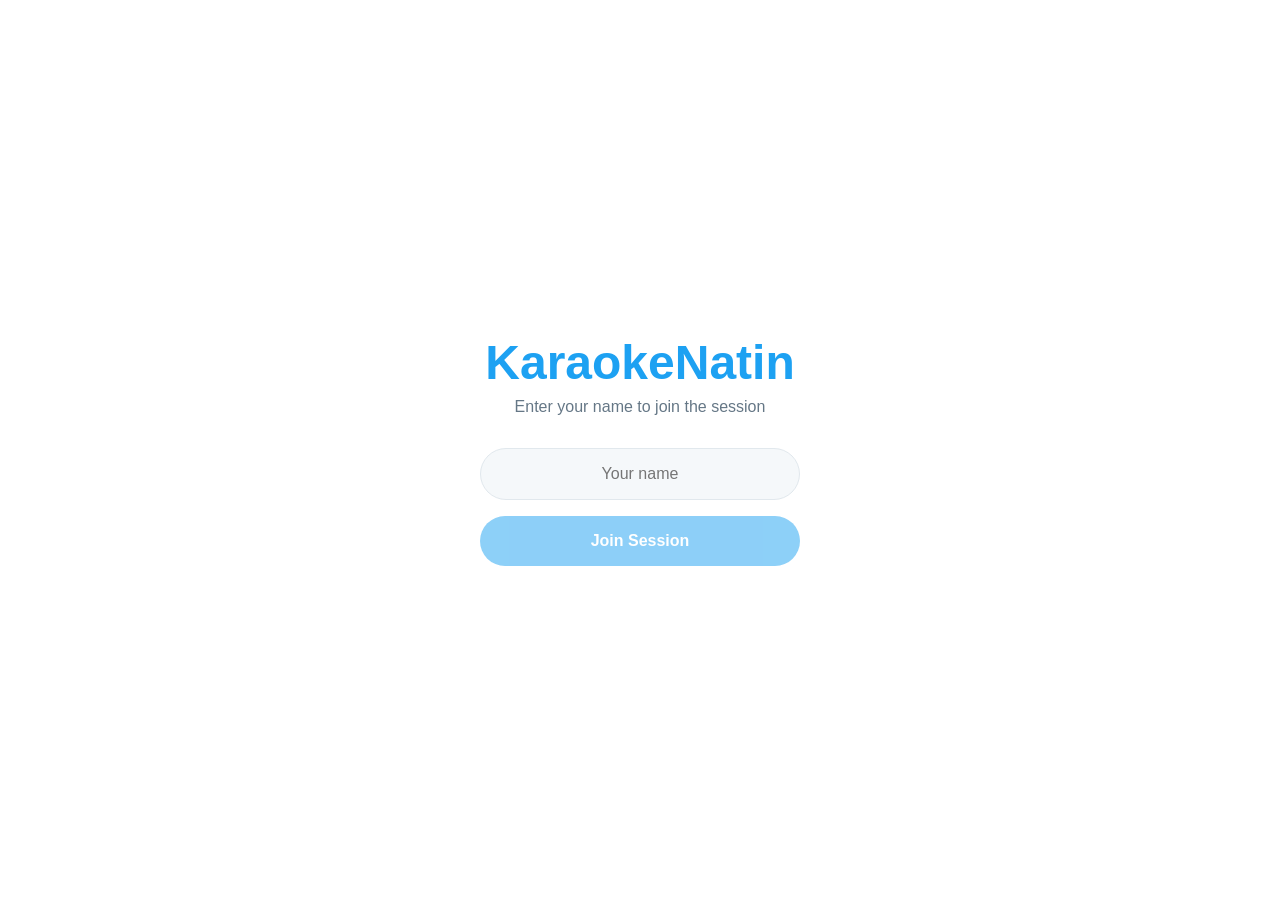
==== apps/host/src-tauri/remote-ui/index.html @ d1f323b2 "Add YouTube playability gate" ====
<!DOCTYPE html>
<html lang="en">

<head>
    <meta charset="UTF-8">
    <meta name="viewport" content="width=device-width, initial-scale=1.0, user-scalable=no">
    <title>KaraokeNatin Remote</title>
    <!-- Fonts: no internet dependency. 'Inter' is used when installed locally;
         otherwise this degrades to the platform's native UI font stack. -->
    <script src="/vendor/lucide-1.27.0.min.js"></script>
    <style>
        * {
            margin: 0;
            padding: 0;
            box-sizing: border-box;
            scrollbar-width: thin;
            scrollbar-color: var(--bg-hover) transparent;
            /* Removed global safe-area padding to prevent double spacing */
            /* padding-top: env(safe-area-inset-top); */
        }

        *::-webkit-scrollbar {
            width: 5px;
            height: 5px;
        }

        *::-webkit-scrollbar-track {
            background: transparent;
        }

        *::-webkit-scrollbar-thumb {
            background: var(--bg-hover);
            border-radius: 3px;
        }

        *::-webkit-scrollbar-thumb:hover {
            background: var(--text-muted);
        }

        *::-webkit-scrollbar-corner {
            background: transparent;
        }

        :root {
            /* Dark Mode (Default) */
            --bg-primary: #15202b;
            --bg-secondary: #192734;
            --bg-tertiary: #22303c;
            --bg-hover: #2c3e50;
            --text-primary: #ffffff;
            --text-secondary: #8899a6;
            --text-muted: #657786;
            --accent: #1da1f2;
            --accent-hover: #1a91da;
            --accent-light: rgba(29, 161, 242, 0.1);
            --success: #17bf63;
            --danger: #e0245e;
            --warning: #ffad1f;
            --border: #38444d;
            --shadow: rgba(0, 0, 0, 0.3);
        }

        :root.light {
            --bg-primary: #ffffff;
            --bg-secondary: #f5f8fa;
            --bg-tertiary: #e8ebed;
            --bg-hover: #e1e8ed;
            --text-primary: #14171a;
            --text-secondary: #657786;
            --text-muted: #8899a6;
            --accent: #1da1f2;
            --accent-hover: #1a91da;
            --accent-light: rgba(29, 161, 242, 0.1);
            --border: #e1e8ed;
            --shadow: rgba(0, 0, 0, 0.1);
        }

        body {
            font-family: 'Inter', -apple-system, BlinkMacSystemFont, 'Segoe UI', Roboto, Helvetica, Arial, sans-serif, 'Apple Color Emoji', 'Segoe UI Emoji';
            background: var(--bg-primary);
            color: var(--text-primary);
            min-height: 100vh;
            transition: background 0.3s, color 0.3s;
        }

        /* Header */
        .header {
            position: sticky;
            top: 0;
            background: var(--bg-primary);
            border-bottom: 1px solid var(--border);
            padding: 12px 16px;
            padding-top: calc(12px + env(safe-area-inset-top));
            /* Apply safe area here */
            display: flex;
            align-items: center;
            justify-content: space-between;
            z-index: 100;
            backdrop-filter: blur(12px);
        }

        .header-left {
            display: flex;
            align-items: center;
            gap: 12px;
        }

        .logo {
            font-size: 20px;
            font-weight: 700;
            color: var(--accent);
        }

        .connection-status {
            display: flex;
            align-items: center;
            gap: 6px;
            font-size: 13px;
            color: var(--text-secondary);
        }

        .status-dot {
            width: 8px;
            height: 8px;
            border-radius: 50%;
            background: var(--success);
        }

        .status-dot.disconnected {
            background: var(--danger);
        }

        .status-dot.connecting {
            background: var(--warning);
            animation: pulse 1s infinite;
        }

        @keyframes pulse {

            0%,
            100% {
                opacity: 1;
            }

            50% {
                opacity: 0.5;
            }
        }

        .header-actions {
            display: flex;
            gap: 8px;
        }

        .icon-btn {
            width: 40px;
            height: 40px;
            border-radius: 50%;
            border: none;
            background: transparent;
            color: var(--text-primary);
            cursor: pointer;
            display: flex;
            align-items: center;
            justify-content: center;
            transition: background 0.2s;
        }

        .icon-btn:hover {
            background: var(--bg-hover);
        }

        /* Main Content */
        .main {
            max-width: 600px;
            margin: 0 auto;
            padding: 0 16px;
        }

        /* Navigation Tabs */
        .nav-tabs {
            display: flex;
            border-bottom: 1px solid var(--border);
            position: sticky;
            top: calc(65px + env(safe-area-inset-top));
            /* Adjust top based on header height + safe area */
            background: var(--bg-primary);
            z-index: 50;
        }

        .nav-tab {
            flex: 1;
            padding: 12px;
            display: flex;
            align-items: center;
            justify-content: center;
            background: none;
            border: none;
            cursor: pointer;
            position: relative;
            transition: color 0.2s;
            color: var(--text-secondary);
        }

        .nav-tab svg {
            width: 24px;
            height: 24px;
            stroke-width: 2px;
        }

        .nav-tab:hover {
            background: var(--bg-hover);
        }

        .nav-tab.active {
            color: var(--text-primary);
        }

        .nav-tab.active::after {
            content: '';
            position: absolute;
            bottom: 0;
            left: 50%;
            transform: translateX(-50%);
            width: 40px;
            height: 4px;
            background: var(--accent);
            border-radius: 2px;
        }

        /* Now Playing Section */
        .now-playing {
            padding: 20px 0;
            border-bottom: 1px solid var(--border);
        }

        .now-playing-content {
            display: flex;
            gap: 16px;
        }

        .now-playing-thumb {
            width: 120px;
            height: 90px;
            border-radius: 12px;
            object-fit: cover;
            background: var(--bg-secondary);
        }

        .now-playing-info {
            flex: 1;
            display: flex;
            flex-direction: column;
            justify-content: center;
        }

        .now-playing-title {
            font-size: 16px;
            font-weight: 600;
            margin-bottom: 4px;
            display: -webkit-box;
            -webkit-line-clamp: 2;
            line-clamp: 2;
            -webkit-box-orient: vertical;
            overflow: hidden;
        }

        .now-playing-channel {
            font-size: 14px;
            color: var(--text-secondary);
            margin-bottom: 8px;
        }

        .now-playing-added-by {
            font-size: 12px;
            color: var(--text-muted);
        }

        /* Controls */
        .controls {
            display: flex;
            align-items: center;
            justify-content: center;
            gap: 20px;
            padding: 24px 0;
            border-bottom: 1px solid var(--border);
        }

        .control-btn {
            width: 48px;
            height: 48px;
            border-radius: 50%;
            border: none;
            background: var(--bg-secondary);
            color: var(--text-primary);
            cursor: pointer;
            display: flex;
            align-items: center;
            justify-content: center;
            transition: all 0.2s;
        }

        .control-btn:hover {
            background: var(--bg-tertiary);
            transform: scale(1.05);
        }

        .control-btn.primary {
            width: 64px;
            height: 64px;
            background: var(--accent);
            color: white;
        }

        .control-btn.primary:hover {
            background: var(--accent-hover);
        }

        /* Volume Slider */
        .volume-control {
            display: flex;
            align-items: center;
            gap: 12px;
            padding: 16px 0;
            border-bottom: 1px solid var(--border);
        }

        .volume-slider {
            flex: 1;
            height: 4px;
            border-radius: 2px;
            appearance: none;
            background: var(--bg-tertiary);
            outline: none;
        }

        .volume-slider::-webkit-slider-thumb {
            appearance: none;
            width: 16px;
            height: 16px;
            border-radius: 50%;
            background: var(--accent);
            cursor: pointer;
        }

        /* Section Headers */
        .section-header {
            display: flex;
            align-items: center;
            justify-content: space-between;
            padding: 16px 0 12px;
        }

        .section-title {
            font-size: 18px;
            font-weight: 700;
        }

        .section-count {
            font-size: 14px;
            color: var(--text-secondary);
        }

        /* Search */
        .search-container {
            padding: 16px 0;
        }

        .search-input-wrapper {
            display: flex;
            gap: 12px;
        }

        .search-input {
            flex: 1;
            padding: 12px 16px;
            border-radius: 9999px;
            border: 1px solid var(--border);
            background: var(--bg-secondary);
            color: var(--text-primary);
            font-size: 15px;
            outline: none;
            transition: border-color 0.2s;
        }

        .search-input:focus {
            border-color: var(--accent);
        }

        .search-input::placeholder {
            color: var(--text-muted);
        }

        .search-btn {
            padding: 12px 24px;
            border-radius: 9999px;
            border: none;
            background: var(--accent);
            color: white;
            font-weight: 600;
            cursor: pointer;
            transition: background 0.2s;
        }

        .search-btn:hover {
            background: var(--accent-hover);
        }

        /* Search Results */
        .search-results {
            padding: 8px 0;
        }

        .search-result {
            display: flex;
            gap: 12px;
            padding: 12px;
            border-radius: 12px;
            transition: background 0.2s;
        }

        .search-result:hover {
            background: var(--bg-secondary);
        }

        .search-result-thumb {
            width: 120px;
            height: 68px;
            border-radius: 8px;
            object-fit: cover;
            background: var(--bg-tertiary);
            flex-shrink: 0;
        }

        .search-result-info {
            flex: 1;
            min-width: 0;
        }

        .search-result-title {
            font-size: 14px;
            font-weight: 500;
            margin-bottom: 4px;
            display: -webkit-box;
            -webkit-line-clamp: 2;
            line-clamp: 2;
            -webkit-box-orient: vertical;
            overflow: hidden;
        }

        .search-result-meta {
            font-size: 12px;
            color: var(--text-secondary);
            display: flex;
            gap: 8px;
            flex-wrap: wrap;
        }

        .search-result-actions {
            display: flex;
            gap: 8px;
            margin-top: 8px;
        }

        .btn-sm {
            padding: 6px 12px;
            border-radius: 9999px;
            border: none;
            font-size: 12px;
            font-weight: 600;
            cursor: pointer;
            display: inline-flex;
            align-items: center;
            gap: 4px;
            transition: all 0.2s;
            line-height: 1;
            white-space: nowrap;
            height: 28px;
            min-width: 70px;
            justify-content: center;
        }

        .btn-sm svg {
            width: 14px;
            height: 14px;
            flex-shrink: 0;
        }

        .btn-primary {
            background: var(--accent);
            color: white;
        }

        .btn-primary:hover {
            background: var(--accent-hover);
        }

        .btn-primary.added {
            background: var(--success);
            pointer-events: none;
        }

        .btn-sm.loading {
            opacity: 0.7;
            pointer-events: none;
        }

        .btn-sm:disabled {
            opacity: 0.5;
            cursor: not-allowed;
        }

        .btn-spinner {
            animation: spin 1s linear infinite;
        }

        @keyframes spin {
            from {
                transform: rotate(0deg);
            }

            to {
                transform: rotate(360deg);
            }
        }

        .btn-secondary {
            background: var(--bg-tertiary);
            color: var(--text-primary);
        }

        .btn-secondary:hover {
            background: var(--bg-hover);
        }

        /* Queue Items */
        .queue-list {
            padding: 8px 0 100px;
        }

        .queue-item {
            display: flex;
            align-items: center;
            gap: 12px;
            padding: 12px;
            border-radius: 12px;
            transition: background 0.2s;
            flex-wrap: wrap;
        }

        .queue-item:hover {
            background: var(--bg-secondary);
        }

        .queue-number {
            width: 24px;
            height: 24px;
            border-radius: 50%;
            background: var(--bg-tertiary);
            display: flex;
            align-items: center;
            justify-content: center;
            font-size: 12px;
            font-weight: 600;
            flex-shrink: 0;
        }

        .queue-thumb {
            width: 64px;
            height: 48px;
            border-radius: 6px;
            object-fit: cover;
            background: var(--bg-tertiary);
            flex-shrink: 0;
        }

        .queue-info {
            flex: 1;
            min-width: 120px;
        }

        .queue-title {
            font-size: 14px;
            font-weight: 500;
            display: -webkit-box;
            -webkit-line-clamp: 2;
            line-clamp: 2;
            -webkit-box-orient: vertical;
            overflow: hidden;
        }

        .queue-meta {
            font-size: 12px;
            color: var(--text-secondary);
        }

        .queue-actions {
            display: flex;
            gap: 2px;
            flex-shrink: 0;
        }

        /* Mini queue items for Playing tab */
        .queue-list-compact {
            background: var(--bg-secondary);
            border-radius: 12px;
            overflow: hidden;
        }

        .queue-item-mini {
            display: flex;
            align-items: center;
            gap: 10px;
            padding: 10px 12px;
            border-bottom: 1px solid var(--border);
        }

        .queue-item-mini:last-child {
            border-bottom: none;
        }

        .queue-thumb-mini {
            width: 48px;
            height: 36px;
            border-radius: 4px;
            object-fit: cover;
            background: var(--bg-tertiary);
            flex-shrink: 0;
        }

        .queue-info-mini {
            flex: 1;
            min-width: 0;
        }

        .queue-info-mini .queue-title {
            font-size: 13px;
            white-space: nowrap;
            overflow: hidden;
            text-overflow: ellipsis;
        }

        .queue-info-mini .queue-meta {
            font-size: 11px;
        }

        /* Mini queue action buttons */
        .queue-actions-mini {
            display: flex;
            gap: 4px;
            flex-shrink: 0;
        }

        .queue-actions-mini.loading {
            opacity: 0.6;
            pointer-events: none;
        }

        .queue-action-btn-mini {
            width: 28px;
            height: 28px;
            border-radius: 6px;
            border: none;
            background: var(--bg-tertiary);
            color: var(--text-secondary);
            cursor: pointer;
            display: flex;
            align-items: center;
            justify-content: center;
            transition: all 0.2s;
            padding: 0;
        }

        .queue-action-btn-mini:hover:not(:disabled) {
            background: var(--bg-hover);
            color: var(--text-primary);
        }

        .queue-action-btn-mini:disabled {
            opacity: 0.3;
            cursor: not-allowed;
        }

        .queue-action-btn-mini.delete:hover:not(:disabled) {
            background: rgba(239, 68, 68, 0.2);
            color: #ef4444;
        }

        .queue-action-btn-mini.loading {
            pointer-events: none;
        }

        .queue-action-btn-mini svg {
            width: 14px;
            height: 14px;
        }

        .queue-item-mini.removing {
            opacity: 0.5;
            pointer-events: none;
        }

        /* Mobile: compact queue actions */
        @media (max-width: 480px) {
            .queue-item {
                gap: 8px;
            }

            .queue-thumb {
                width: 48px;
                height: 36px;
            }

            .queue-actions {
                width: 100%;
                justify-content: flex-end;
                margin-top: 8px;
                padding-left: 36px;
            }
        }

        .queue-action-btn {
            width: 32px;
            height: 32px;
            border-radius: 50%;
            border: none;
            background: transparent;
            color: var(--text-secondary);
            cursor: pointer;
            display: flex;
            align-items: center;
            justify-content: center;
            transition: all 0.2s;
        }

        .queue-action-btn:hover {
            background: var(--bg-tertiary);
            color: var(--text-primary);
        }

        .queue-action-btn:disabled {
            opacity: 0.4;
            cursor: not-allowed;
        }

        .queue-action-btn.loading {
            opacity: 0.7;
        }

        .queue-action-btn.delete:hover {
            color: var(--danger);
        }

        .queue-actions.actions-loading {
            opacity: 0.6;
        }

        .queue-item.removing {
            opacity: 0.5;
            transform: translateX(10px);
            transition: all 0.3s;
        }

        /* Join Screen */
        .join-screen {
            display: flex;
            flex-direction: column;
            align-items: center;
            justify-content: center;
            min-height: 100vh;
            padding: 24px;
            padding-top: calc(24px + env(safe-area-inset-top));
            /* Safe area */
            text-align: center;
        }

        .join-logo {
            font-size: 48px;
            font-weight: 700;
            color: var(--accent);
            margin-bottom: 8px;
        }

        .join-subtitle {
            font-size: 16px;
            color: var(--text-secondary);
            margin-bottom: 32px;
        }

        .join-form {
            width: 100%;
            max-width: 320px;
        }

        .join-input {
            width: 100%;
            padding: 16px 20px;
            border-radius: 9999px;
            border: 1px solid var(--border);
            background: var(--bg-secondary);
            color: var(--text-primary);
            font-size: 16px;
            text-align: center;
            outline: none;
            margin-bottom: 16px;
            transition: border-color 0.2s;
        }

        .join-input:focus {
            border-color: var(--accent);
        }

        .join-btn {
            width: 100%;
            padding: 16px 24px;
            border-radius: 9999px;
            border: none;
            background: var(--accent);
            color: white;
            font-size: 16px;
            font-weight: 700;
            cursor: pointer;
            transition: background 0.2s;
        }

        .join-btn:hover {
            background: var(--accent-hover);
        }

        .join-btn:disabled {
            opacity: 0.5;
            cursor: not-allowed;
        }

        /* Loading */
        .loading {
            display: flex;
            flex-direction: column;
            align-items: center;
            justify-content: center;
            min-height: 100vh;
            padding-top: env(safe-area-inset-top);
            /* Safe area */
            gap: 16px;
        }

        .spinner {
            width: 40px;
            height: 40px;
            border: 3px solid var(--border);
            border-top-color: var(--accent);
            border-radius: 50%;
            animation: spin 1s linear infinite;
        }

        @keyframes spin {
            to {
                transform: rotate(360deg);
            }
        }

        /* Empty State */
        .empty-state {
            text-align: center;
            padding: 48px 24px;
            color: var(--text-secondary);
        }

        .empty-state-icon {
            margin-bottom: 16px;
            opacity: 0.5;
        }

        /* Toast */
        .toast {
            position: fixed;
            bottom: 80px;
            left: 50%;
            transform: translateX(-50%) translateY(100px);
            background: var(--text-primary);
            color: var(--bg-primary);
            padding: 12px 24px;
            border-radius: 9999px;
            font-size: 14px;
            font-weight: 500;
            opacity: 0;
            transition: all 0.3s;
            z-index: 1000;
        }

        .toast.show {
            transform: translateX(-50%) translateY(0);
            opacity: 1;
        }

        /* Modal */
        .modal-overlay {
            position: fixed;
            inset: 0;
            background: rgba(0, 0, 0, 0.6);
            display: flex;
            align-items: center;
            justify-content: center;
            z-index: 1000;
            opacity: 0;
            visibility: hidden;
            transition: all 0.3s;
        }

        .modal-overlay.show {
            opacity: 1;
            visibility: visible;
        }

        .modal {
            background: var(--bg-primary);
            border-radius: 16px;
            padding: 24px;
            max-width: 400px;
            width: 90%;
            text-align: center;
        }

        .modal-title {
            font-size: 18px;
            font-weight: 700;
            margin-bottom: 12px;
        }

        .modal-text {
            font-size: 14px;
            color: var(--text-secondary);
            margin-bottom: 24px;
        }

        .modal-actions {
            display: flex;
            gap: 12px;
            justify-content: center;
        }

        .modal-btn {
            flex: 1;
            padding: 12px 24px;
            border-radius: 9999px;
            border: none;
            font-weight: 600;
            cursor: pointer;
            transition: all 0.2s;
        }

        .modal-btn-cancel {
            background: var(--bg-secondary);
            color: var(--text-primary);
        }

        .modal-btn-confirm {
            background: var(--accent);
            color: white;
        }

        /* Disconnected */
        .disconnected-screen {
            display: flex;
            flex-direction: column;
            align-items: center;
            justify-content: center;
            min-height: 100vh;
            padding: 24px;
            padding-top: calc(24px + env(safe-area-inset-top));
            /* Safe area */
            text-align: center;
        }

        .retry-btn {
            margin-top: 24px;
            padding: 12px 32px;
            border-radius: 9999px;
            border: 1px solid var(--border);
            background: transparent;
            color: var(--text-primary);
            font-weight: 600;
            cursor: pointer;
            transition: all 0.2s;
        }

        .retry-btn:hover {
            background: var(--bg-secondary);
        }

        /* Playlist Web Remote Note */
        .playlist-web-note {
            display: flex;
            align-items: flex-start;
            gap: 10px;
            padding: 12px 14px;
            background: var(--accent-light);
            border: 1px solid rgba(29, 161, 242, 0.25);
            border-radius: 10px;
            font-size: 13px;
            color: var(--text-secondary);
            line-height: 1.5;
            margin-bottom: 16px;
        }

        .playlist-web-note svg {
            flex-shrink: 0;
            color: var(--accent);
            margin-top: 1px;
        }

        .playlist-web-note a {
            color: var(--accent);
            text-decoration: underline;
            font-weight: 600;
        }

        .playlist-web-note a:hover {
            color: var(--accent-hover);
        }

        .playlist-header {
            padding: 24px 16px 16px;
            margin-top: 16px;
            display: flex;
            align-items: center;
            justify-content: space-between;
        }

        .playlist-info h2 {
            font-size: 20px;
            font-weight: 700;
            margin-bottom: 4px;
        }

        .playlist-meta {
            font-size: 13px;
            color: var(--text-secondary);
        }

        .chip {
            padding: 6px 12px;
            border-radius: 9999px;
            border: 1px solid var(--border);
            background: var(--bg-secondary);
            color: var(--text-primary);
            font-size: 13px;
            font-weight: 500;
            cursor: pointer;
            transition: all 0.2s;
            white-space: nowrap;
        }

        .chip.active {
            background: var(--accent);
            color: white;
            border-color: var(--accent);
        }

        /* Dropdown Menu */
        .dropdown-menu {
            position: absolute;
            top: 100%;
            right: 0;
            z-index: 100;
            background: var(--bg-secondary);
            border: 1px solid var(--border);
            border-radius: 12px;
            box-shadow: 0 4px 12px rgba(0, 0, 0, 0.5);
            min-width: 200px;
            overflow: hidden;
            margin-top: 8px;
        }

        .dropdown-header {
            padding: 12px 16px 8px;
            font-size: 11px;
            font-weight: 700;
            color: var(--text-secondary);
            text-transform: uppercase;
            letter-spacing: 0.5px;
        }

        .dropdown-item {
            width: 100%;
            padding: 10px 16px;
            text-align: left;
            background: none;
            border: none;
            color: var(--text-primary);
            font-size: 14px;
            cursor: pointer;
            transition: background 0.2s;
            display: flex;
            align-items: center;
            gap: 8px;
        }

        .dropdown-item:hover {
            background: var(--bg-tertiary);
        }

        .dropdown-item.create-new {
            color: var(--accent);
            font-weight: 600;
        }

        .dropdown-divider {
            height: 1px;
            background: var(--border);
            margin: 4px 0;
        }

        .queue-artist {
            font-size: 13px;
            color: var(--text-secondary);
        }

        /* YouTube Footer Disclaimer */
        .yt-footer {
            padding: 10px 16px;
            text-align: center;
            font-size: 11px;
            color: var(--text-muted);
            border-top: 1px solid var(--border);
            flex-shrink: 0;
        }

        .yt-footer a {
            color: var(--text-secondary);
            text-decoration: underline;
        }

        .yt-footer a:hover {
            color: var(--accent);
        }
    </style>
</head>

<body>
    <div id="app"></div>
    <div id="toast" class="toast"></div>
    <div id="modal" class="modal-overlay">
        <div class="modal">
            <div class="modal-title" id="modal-title"></div>
            <div class="modal-text" id="modal-text"></div>
            <div class="modal-actions">
                <button class="modal-btn modal-btn-cancel" onclick="closeModal()">Cancel</button>
                <button class="modal-btn modal-btn-confirm" id="modal-confirm">Confirm</button>
            </div>
        </div>
    </div>

    <script src="/vendor/socket.io-4.8.3.min.js"></script>
    <script src="/vendor/peerjs-1.5.5.min.js"></script>
    <script src="/vendor/qrcodejs-1.0.0.min.js"></script>
    <script>
        // State
        let state = {
            screen: 'join', // 'join', 'loading', 'connected', 'disconnected'
            username: localStorage.getItem('karaoke_username') || '',
            activeTab: 'playing', // 'playing', 'search', 'queue', 'playlist'
            roomState: null,
            searchQuery: '',
            searchResults: [],
            searching: false,
            isInputFocused: false,
            theme: window.matchMedia('(prefers-color-scheme: light)').matches ? 'light' : 'dark',
            addedSongs: new Set(),
            loadingActions: new Set(),
            activeCollectionIdx: 0,
            // Reconnection tracking
            reconnectAttempts: 0,
            maxReconnectAttempts: 5,
            reconnecting: false,
            // InApp Remote mode (embedded in Tauri host app)
            isInAppRemote: new URLSearchParams(window.location.search).get('mode') === 'inapp',
            // Join token from the QR URL (?t=...). The signaling server verifies
            // this on every JOIN_ROOM, so a guest arriving without it is rejected.
            joinToken: new URLSearchParams(window.location.search).get('t') || '',
            // Local Library (from Native App)
            localPlaylists: [],
            activeLocalCollectionIdx: 0,
            pickerOpenFor: null,
            libraryPickerOpenFor: null,
            librarySearchQuery: ''
        };

        let socket = null;
        let peer = null;
        let dataConn = null;
        let modalCallback = null;

        // Theme
        function initTheme() {
            if (state.theme === 'light') {
                document.documentElement.classList.add('light');
            }
            // Listen for system theme changes
            window.matchMedia('(prefers-color-scheme: light)').addEventListener('change', e => {
                state.theme = e.matches ? 'light' : 'dark';
                document.documentElement.classList.toggle('light', e.matches);
                render();
            });
        }

        function toggleTheme() {
            state.theme = state.theme === 'dark' ? 'light' : 'dark';
            document.documentElement.classList.toggle('light');
            render();
        }

        // DOM
        const $ = sel => document.querySelector(sel);
        const $$ = sel => document.querySelectorAll(sel);

        // Icons
        const icons = {
            play: '<svg xmlns="http://www.w3.org/2000/svg" width="24" height="24" viewBox="0 0 24 24" fill="currentColor" stroke="none"><polygon points="5 3 19 12 5 21 5 3"></polygon></svg>',
            pause: '<svg xmlns="http://www.w3.org/2000/svg" width="24" height="24" viewBox="0 0 24 24" fill="currentColor" stroke="none"><rect x="6" y="4" width="4" height="16"></rect><rect x="14" y="4" width="4" height="16"></rect></svg>',
            skipForward: '<svg xmlns="http://www.w3.org/2000/svg" width="24" height="24" viewBox="0 0 24 24" fill="none" stroke="currentColor" stroke-width="2" stroke-linecap="round" stroke-linejoin="round"><polygon points="5 4 15 12 5 20 5 4"></polygon><line x1="19" y1="5" x2="19" y2="19"></line></svg>',
            volume2: '<svg xmlns="http://www.w3.org/2000/svg" width="20" height="20" viewBox="0 0 24 24" fill="none" stroke="currentColor" stroke-width="2" stroke-linecap="round" stroke-linejoin="round"><polygon points="11 5 6 9 2 9 2 15 6 15 11 19 11 5"></polygon><path d="M19.07 4.93a10 10 0 0 1 0 14.14M15.54 8.46a5 5 0 0 1 0 7.07"></path></svg>',
            volumeX: '<svg xmlns="http://www.w3.org/2000/svg" width="20" height="20" viewBox="0 0 24 24" fill="none" stroke="currentColor" stroke-width="2" stroke-linecap="round" stroke-linejoin="round"><polygon points="11 5 6 9 2 9 2 15 6 15 11 19 11 5"></polygon><line x1="23" y1="9" x2="17" y2="15"></line><line x1="17" y1="9" x2="23" y2="15"></line></svg>',
            sun: '<svg xmlns="http://www.w3.org/2000/svg" width="20" height="20" viewBox="0 0 24 24" fill="none" stroke="currentColor" stroke-width="2" stroke-linecap="round" stroke-linejoin="round"><circle cx="12" cy="12" r="5"></circle><line x1="12" y1="1" x2="12" y2="3"></line><line x1="12" y1="21" x2="12" y2="23"></line><line x1="4.22" y1="4.22" x2="5.64" y2="5.64"></line><line x1="18.36" y1="18.36" x2="19.78" y2="19.78"></line><line x1="1" y1="12" x2="3" y2="12"></line><line x1="21" y1="12" x2="23" y2="12"></line><line x1="4.22" y1="19.78" x2="5.64" y2="18.36"></line><line x1="18.36" y1="5.64" x2="19.78" y2="4.22"></line></svg>',
            moon: '<svg xmlns="http://www.w3.org/2000/svg" width="20" height="20" viewBox="0 0 24 24" fill="none" stroke="currentColor" stroke-width="2" stroke-linecap="round" stroke-linejoin="round"><path d="M21 12.79A9 9 0 1 1 11.21 3 7 7 0 0 0 21 12.79z"></path></svg>',
            userPlus: '<svg xmlns="http://www.w3.org/2000/svg" width="20" height="20" viewBox="0 0 24 24" fill="none" stroke="currentColor" stroke-width="2" stroke-linecap="round" stroke-linejoin="round"><path d="M16 21v-2a4 4 0 0 0-4-4H5a4 4 0 0 0-4 4v2"></path><circle cx="8.5" cy="7" r="4"></circle><line x1="20" y1="8" x2="20" y2="14"></line><line x1="23" y1="11" x2="17" y2="11"></line></svg>',
            search: '<svg xmlns="http://www.w3.org/2000/svg" width="20" height="20" viewBox="0 0 24 24" fill="none" stroke="currentColor" stroke-width="2" stroke-linecap="round" stroke-linejoin="round"><circle cx="11" cy="11" r="8"></circle><line x1="21" y1="21" x2="16.65" y2="16.65"></line></svg>',
            plus: '<svg xmlns="http://www.w3.org/2000/svg" width="16" height="16" viewBox="0 0 24 24" fill="none" stroke="currentColor" stroke-width="2" stroke-linecap="round" stroke-linejoin="round"><line x1="12" y1="5" x2="12" y2="19"></line><line x1="5" y1="12" x2="19" y2="12"></line></svg>',
            externalLink: '<svg xmlns="http://www.w3.org/2000/svg" width="16" height="16" viewBox="0 0 24 24" fill="none" stroke="currentColor" stroke-width="2" stroke-linecap="round" stroke-linejoin="round"><path d="M18 13v6a2 2 0 0 1-2 2H5a2 2 0 0 1-2-2V8a2 2 0 0 1 2-2h6"></path><polyline points="15 3 21 3 21 9"></polyline><line x1="10" y1="14" x2="21" y2="3"></line></svg>',
            share: '<svg xmlns="http://www.w3.org/2000/svg" width="16" height="16" viewBox="0 0 24 24" fill="none" stroke="currentColor" stroke-width="2" stroke-linecap="round" stroke-linejoin="round"><circle cx="18" cy="5" r="3"></circle><circle cx="6" cy="12" r="3"></circle><circle cx="18" cy="19" r="3"></circle><line x1="8.59" y1="13.51" x2="15.42" y2="17.49"></line><line x1="15.41" y1="6.51" x2="8.59" y2="10.49"></line></svg>',
            chevronUp: '<svg xmlns="http://www.w3.org/2000/svg" width="16" height="16" viewBox="0 0 24 24" fill="none" stroke="currentColor" stroke-width="2" stroke-linecap="round" stroke-linejoin="round"><polyline points="18 15 12 9 6 15"></polyline></svg>',
            chevronDown: '<svg xmlns="http://www.w3.org/2000/svg" width="16" height="16" viewBox="0 0 24 24" fill="none" stroke="currentColor" stroke-width="2" stroke-linecap="round" stroke-linejoin="round"><polyline points="6 9 12 15 18 9"></polyline></svg>',
            chevronsUp: '<svg xmlns="http://www.w3.org/2000/svg" width="16" height="16" viewBox="0 0 24 24" fill="none" stroke="currentColor" stroke-width="2" stroke-linecap="round" stroke-linejoin="round"><polyline points="17 11 12 6 7 11"></polyline><polyline points="17 18 12 13 7 18"></polyline></svg>',
            chevronsDown: '<svg xmlns="http://www.w3.org/2000/svg" width="16" height="16" viewBox="0 0 24 24" fill="none" stroke="currentColor" stroke-width="2" stroke-linecap="round" stroke-linejoin="round"><polyline points="7 13 12 18 17 13"></polyline><polyline points="7 6 12 11 17 6"></polyline></svg>',
            trash: '<svg xmlns="http://www.w3.org/2000/svg" width="16" height="16" viewBox="0 0 24 24" fill="none" stroke="currentColor" stroke-width="2" stroke-linecap="round" stroke-linejoin="round"><polyline points="3 6 5 6 21 6"></polyline><path d="M19 6v14a2 2 0 0 1-2 2H7a2 2 0 0 1-2-2V6m3 0V4a2 2 0 0 1 2-2h4a2 2 0 0 1 2 2v2"></path></svg>',
            music: '<svg xmlns="http://www.w3.org/2000/svg" width="48" height="48" viewBox="0 0 24 24" fill="none" stroke="currentColor" stroke-width="2" stroke-linecap="round" stroke-linejoin="round"><path d="M9 18V5l12-2v13"></path><circle cx="6" cy="18" r="3"></circle><circle cx="18" cy="16" r="3"></circle></svg>',
            refreshCw: '<svg xmlns="http://www.w3.org/2000/svg" width="20" height="20" viewBox="0 0 24 24" fill="none" stroke="currentColor" stroke-width="2" stroke-linecap="round" stroke-linejoin="round"><polyline points="23 4 23 10 17 10"></polyline><polyline points="1 20 1 14 7 14"></polyline><path d="M3.51 9a9 9 0 0 1 14.85-3.36L23 10M1 14l4.64 4.36A9 9 0 0 0 20.49 15"></path></svg>',
            list: '<svg xmlns="http://www.w3.org/2000/svg" width="20" height="20" viewBox="0 0 24 24" fill="none" stroke="currentColor" stroke-width="2" stroke-linecap="round" stroke-linejoin="round"><line x1="8" y1="6" x2="21" y2="6"></line><line x1="8" y1="12" x2="21" y2="12"></line><line x1="8" y1="18" x2="21" y2="18"></line><line x1="3" y1="6" x2="3.01" y2="6"></line><line x1="3" y1="12" x2="3.01" y2="12"></line><line x1="3" y1="18" x2="3.01" y2="18"></line></svg>',
            spinnerSmall: '<svg class="btn-spinner" xmlns="http://www.w3.org/2000/svg" width="16" height="16" viewBox="0 0 24 24" fill="none" stroke="currentColor" stroke-width="2"><circle cx="12" cy="12" r="10" stroke-opacity="0.25"></circle><path d="M12 2a10 10 0 0 1 10 10" stroke-linecap="round"><animateTransform attributeName="transform" type="rotate" from="0 12 12" to="360 12 12" dur="1s" repeatCount="indefinite"/></path></svg>',
            home: '<svg xmlns="http://www.w3.org/2000/svg" width="24" height="24" viewBox="0 0 24 24" fill="none" stroke="currentColor" stroke-width="2" stroke-linecap="round" stroke-linejoin="round"><path d="m3 9 9-7 9 7v11a2 2 0 0 1-2 2H5a2 2 0 0 1-2-2z"/><polyline points="9 22 9 12 15 12 15 22"/></svg>',
            listMusic: '<svg xmlns="http://www.w3.org/2000/svg" width="24" height="24" viewBox="0 0 24 24" fill="none" stroke="currentColor" stroke-width="2" stroke-linecap="round" stroke-linejoin="round"><path d="M21 15V6"/><path d="M18.5 18a2.5 2.5 0 1 0 0-5 2.5 2.5 0 0 0 0 5Z"/><path d="M12 12H3"/><path d="M16 6H3"/><path d="M12 18H3"/></svg>',
            library: '<svg xmlns="http://www.w3.org/2000/svg" width="24" height="24" viewBox="0 0 24 24" fill="none" stroke="currentColor" stroke-width="2" stroke-linecap="round" stroke-linejoin="round"><path d="m16 6 4 14"/><path d="M12 6v14"/><path d="M8 8v12"/><path d="M4 4v16"/></svg>',
            globe: '<svg xmlns="http://www.w3.org/2000/svg" width="14" height="14" viewBox="0 0 24 24" fill="none" stroke="currentColor" stroke-width="2" stroke-linecap="round" stroke-linejoin="round"><circle cx="12" cy="12" r="10"/><path d="M12 2a14.5 14.5 0 0 0 0 20 14.5 14.5 0 0 0 0-20"/><path d="M2 12h20"/></svg>',
            lock: '<svg xmlns="http://www.w3.org/2000/svg" width="14" height="14" viewBox="0 0 24 24" fill="none" stroke="currentColor" stroke-width="2" stroke-linecap="round" stroke-linejoin="round"><rect width="18" height="11" x="3" y="11" rx="2" ry="2"/><path d="M7 11V7a5 5 0 0 1 10 0v4"/></svg>',
            save: '<svg xmlns="http://www.w3.org/2000/svg" width="16" height="16" viewBox="0 0 24 24" fill="none" stroke="currentColor" stroke-width="2" stroke-linecap="round" stroke-linejoin="round"><path d="M19 21l-7-5-7 5V5a2 2 0 0 1 2-2h10a2 2 0 0 1 2 2z"/></svg>',
            export: '<svg xmlns="http://www.w3.org/2000/svg" width="16" height="16" viewBox="0 0 24 24" fill="none" stroke="currentColor" stroke-width="2" stroke-linecap="round" stroke-linejoin="round"><path d="M21 15v4a2 2 0 0 1-2 2H5a2 2 0 0 1-2-2v-4"></path><polyline points="17 8 12 3 7 8"></polyline><line x1="12" y1="3" x2="12" y2="15"></line></svg>',
            import: '<svg xmlns="http://www.w3.org/2000/svg" width="16" height="16" viewBox="0 0 24 24" fill="none" stroke="currentColor" stroke-width="2" stroke-linecap="round" stroke-linejoin="round"><path d="M21 15v4a2 2 0 0 1-2 2H5a2 2 0 0 1-2-2v-4"></path><polyline points="7 10 12 15 17 10"></polyline><line x1="12" y1="15" x2="12" y2="3"></line></svg>',
            x: '<svg xmlns="http://www.w3.org/2000/svg" width="16" height="16" viewBox="0 0 24 24" fill="none" stroke="currentColor" stroke-width="2" stroke-linecap="round" stroke-linejoin="round"><line x1="18" y1="6" x2="6" y2="18"></line><line x1="6" y1="6" x2="18" y2="18"></line></svg>'
        };

        function escapeHtml(str) {
            if (!str) return '';
            return str.replace(/&/g, '&amp;').replace(/</g, '&lt;').replace(/>/g, '&gt;').replace(/"/g, '&quot;').replace(/'/g, '&#039;');
        }

        function render() {
            const app = $('#app');

            if (state.screen === 'join') {
                app.innerHTML = renderJoinScreen();
                return;
            }

            if (state.screen === 'loading') {
                app.innerHTML = renderLoadingScreen();
                return;
            }

            if (state.screen === 'disconnected') {
                app.innerHTML = renderDisconnectedScreen();
                return;
            }

            app.innerHTML = renderMainScreen();
        }

        function renderJoinScreen() {
            return `
                <div class="join-screen">
                    <div class="join-logo">KaraokeNatin</div>
                    <p class="join-subtitle">Enter your name to join the session</p>
                    <form class="join-form" onsubmit="handleJoin(event)">
                        <input 
                            type="text" 
                            class="join-input" 
                            id="username-input"
                            placeholder="Your name" 
                            value="${escapeHtml(state.username)}"
                            oninput="state.username = this.value; document.querySelector('.join-btn').disabled = !this.value.trim();"
                            maxlength="20"
                            required
                        >
                        <button type="submit" class="join-btn" ${!state.username.trim() ? 'disabled' : ''}>
                            Join Session
                        </button>
                    </form>
                </div>
            `;
        }

        function renderLoadingScreen() {
            return `
                <div class="loading">
                    <div class="spinner"></div>
                    <p>${state.reconnecting ? `Reconnecting... (attempt ${state.reconnectAttempts})` : 'Connecting to host...'}</p>
                </div>
            `;
        }

        function renderDisconnectedScreen() {
            return `
                <div class="disconnected-screen">
                    <div style="color: var(--text-secondary); margin-bottom: 16px;">
                        ${icons.music}
                    </div>
                    <h2 style="margin-bottom: 8px;">Connection Lost</h2>
                    <p style="color: var(--text-secondary);">Could not connect to the host after ${state.maxReconnectAttempts} attempts.</p>
                    <button class="retry-btn" onclick="reconnect()">
                        ${icons.refreshCw}
                        <span style="margin-left: 8px;">Retry</span>
                    </button>
                </div>
            `;
        }

        function renderMainScreen() {
            const rs = state.roomState || {};
            const currentSong = rs.player?.currentSong;
            const queue = rs.queue || [];
            const playlists = rs.playlists || [];
            const totalPlaylistSongs = playlists.reduce((s, c) => s + (c.songs ? c.songs.length : 0), 0);
            const player = rs.player || {};
            const isPlaying = player.status === 'playing';

            return `
                <header class="header">
                    <div class="header-left">
                        <span class="logo">KaraokeNatin</span>
                        <div class="connection-status">
                            <span class="status-dot"></span>
                            <span>${state.username}</span>
                        </div>
                    </div>
                    <div class="header-actions">
                        <button class="icon-btn" onclick="showInviteQR()" title="Invite friends">
                            ${icons.userPlus}
                        </button>
                        <button class="icon-btn" onclick="toggleTheme()" title="Toggle theme">
                            ${state.theme === 'dark' ? icons.sun : icons.moon}
                        </button>
                    </div>
                </header>

                <nav class="nav-tabs">
                    <button class="nav-tab ${state.activeTab === 'playing' ? 'active' : ''}" onclick="setTab('playing')" title="Now Playing">
                        ${icons.home}
                    </button>
                    <button class="nav-tab ${state.activeTab === 'search' ? 'active' : ''}" onclick="setTab('search')" title="Search">
                        ${icons.search}
                    </button>
                    <button class="nav-tab ${state.activeTab === 'playlist' ? 'active' : ''}" onclick="setTab('playlist')" title="Host Playlists">
                        ${icons.listMusic}
                    </button>
                    ${state.isInAppRemote ? `
                    <button class="nav-tab ${state.activeTab === 'library' ? 'active' : ''}" onclick="setTab('library')" title="My Library">
                        ${icons.library}
                    </button>
                    ` : ''}
                </nav>

                <main class="main">
                            ${state.activeTab === 'playing' ? renderPlayingTab(currentSong, player, isPlaying) : ''}
                            ${state.activeTab === 'search' ? renderSearchTab() : ''}
                            ${state.activeTab === 'playlist' ? renderPlaylistTab(playlists) : ''}
                            ${state.activeTab === 'library' ? renderLibraryTab() : ''}
                </main>

            <footer class="yt-footer">
                Videos are played via YouTube embedding. All videos are subject to YouTube's <a href="https://www.youtube.com/t/terms" target="_blank" rel="noopener">Terms of Service</a>.
            </footer>
        `;
        }

        function renderPlayingTab(currentSong, player, isPlaying) {
            const queue = state.roomState?.queue || [];
            return `
            <section class="now-playing">
                ${currentSong ? `
                        <div class="now-playing-content">
                            <img class="now-playing-thumb" src="${currentSong.thumbnailUrl || `https://i.ytimg.com/vi/${currentSong.youtubeId}/hqdefault.jpg`}" alt="">
                            <div class="now-playing-info">
                                <div class="now-playing-title">${escapeHtml(currentSong.title)}</div>
                                <div class="now-playing-channel">${escapeHtml(currentSong.artist || 'Unknown Artist')}</div>
                                <div class="now-playing-added-by">Added by ${escapeHtml(currentSong.addedBy || 'Guest')}</div>
                            </div>
                        </div>
                    ` : `
                        <div class="empty-state" style="padding: 24px 0;">
                            <div class="empty-state-icon">${icons.music}</div>
                            <p>No song playing</p>
                        </div>
                    `}
                </section>

            <section class="controls">
                <button class="control-btn primary" onclick="togglePlayPause()" title="${isPlaying ? 'Pause' : 'Play'}" id="play-pause-btn">
                    ${isPlaying ? icons.pause : icons.play}
                </button>
                <button class="control-btn" onclick="skipSong()" title="Skip">
                    ${icons.skipForward}
                </button>
            </section>

                ${queue.length > 0 ? `
                    <section class="playing-queue">
                        <div class="section-label" style="padding: 12px 0 8px; font-size: 13px; font-weight: 600; color: var(--text-secondary);">
                            Up Next (${queue.length})
                        </div>
                        <div class="queue-list-compact">
                            ${queue.map((song, i) => {
                const isAnyMoveLoading = ['up', 'down'].some(d => state.loadingActions.has('move_' + song.id + '_' + d));
                const isRemoveLoading = state.loadingActions.has('rmq_' + song.id);
                return `
                                <div class="queue-item-mini${isRemoveLoading ? ' removing' : ''}">
                                    <div class="queue-number">${i + 1}</div>
                                    <img class="queue-thumb-mini" src="${song.thumbnailUrl || `https://i.ytimg.com/vi/${song.youtubeId}/hqdefault.jpg`}" alt="">
                                    <div class="queue-info-mini">
                                        <div class="queue-title">${escapeHtml(song.title)}</div>
                                        <div class="queue-meta">${escapeHtml(song.addedBy || 'Guest')}</div>
                                    </div>
                                    <div class="queue-actions-mini${isAnyMoveLoading ? ' loading' : ''}">
                                        <button class="queue-action-btn-mini" onclick="moveQueueItem('${song.id}', 'up')" title="Move up" ${i === 0 || isAnyMoveLoading ? 'disabled' : ''}>
                                            ${icons.chevronUp}
                                        </button>
                                        <button class="queue-action-btn-mini" onclick="moveQueueItem('${song.id}', 'down')" title="Move down" ${i === queue.length - 1 || isAnyMoveLoading ? 'disabled' : ''}>
                                            ${icons.chevronDown}
                                        </button>
                                        <button class="queue-action-btn-mini" onclick="shareSongLink('${song.youtubeId}')" title="Compartir">
                                            ${icons.share}
                                        </button>
                                        <button class="queue-action-btn-mini delete${isRemoveLoading ? ' loading' : ''}" onclick="removeFromQueue('${song.id}')" title="Remove" ${isRemoveLoading ? 'disabled' : ''}>
                                            ${isRemoveLoading ? icons.spinnerSmall : icons.trash}
                                        </button>
                                    </div>
                                </div>
                            `}).join('')}
                        </div>
                    </section>
                ` : ''
                }
        `;
        }

        function renderSearchTab() {
            return `
            <section class="search-container">
                <form class="search-input-wrapper" onsubmit="handleSearch(event)">
                    <input
                        type="text"
                        class="search-input"
                        id="search-input"
                        placeholder="Search for songs..."
                        value="${escapeHtml(state.searchQuery)}"
                        onfocus="state.isInputFocused = true"
                        onblur="state.isInputFocused = false"
                        oninput="state.searchQuery = this.value"
                    >
                        <button type="submit" class="search-btn">
                            Search
                        </button>
                </form>
                </section>

            ${state.searching ? `
                    <div class="loading" style="min-height: 200px;">
                        <div class="spinner"></div>
                        <p>Searching...</p>
                    </div>
                ` : ''
                }

                ${!state.searching && state.searchResults.length > 0 ? `
                    <section class="search-results">
                        ${state.searchResults.map(result => {
                    const isAdded = state.addedSongs.has(result.url);
                    const isQueueLoading = state.loadingActions.has('queue_' + result.url);
                    const isPlaylistLoading = state.loadingActions.has('playlist_' + result.url);
                    return `
                            <div class="search-result">
                                <img class="search-result-thumb" src="${result.thumbnail}" alt="">
                                <div class="search-result-info">
                                    <div class="search-result-title">${escapeHtml(result.title)}</div>
                                    <div class="search-result-meta">
                                        <span>${escapeHtml(result.channel)}</span>
                                        <span>•</span>
                                        <span>${result.duration}</span>
                                    </div>
                                    <div class="search-result-actions">
                                        ${isAdded ? `
                                            <button class="btn-sm btn-primary added" disabled>
                                                ✓ Added!
                                            </button>
                                        ` : `
                                            <button class="btn-sm btn-primary${isQueueLoading ? ' loading' : ''}" onclick="addFromSearch('${escapeHtml(result.url)}')" ${isQueueLoading ? 'disabled' : ''}>
                                                ${isQueueLoading ? icons.spinnerSmall : icons.plus} Queue
                                            </button>
                                            <button class="btn-sm btn-secondary${isPlaylistLoading ? ' loading' : ''}" onclick="addToPlaylist('${escapeHtml(result.url)}')" ${isPlaylistLoading ? 'disabled' : ''}>
                                                ${isPlaylistLoading ? icons.spinnerSmall : icons.plus} Playlist
                                            </button>
                                            ${state.isInAppRemote ? `
                                            <div style="position: relative;">
                                                <button class="btn-sm btn-secondary" onclick="toggleLibraryPicker('${escapeHtml(result.url)}')" title="Save to My Library">
                                                    ${icons.save}
                                                </button>
                                                ${state.libraryPickerOpenFor === result.url ? `
                                                <div class="dropdown-menu">
                                                    <div class="dropdown-header">Save to Collection</div>
                                                    ${state.localPlaylists.map(pl => `
                                                        <button class="dropdown-item" onclick="commitSaveToLibrary('${escapeHtml(result.url)}', '${pl.id}')">
                                                            ${escapeHtml(pl.name)}
                                                        </button>
                                                    `).join('')}
                                                    <div class="dropdown-divider"></div>
                                                    <button class="dropdown-item create-new" onclick="createLocalCollection('${escapeHtml(result.url)}')">
                                                        ${icons.plus} New Collection
                                                    </button>
                                                </div>
                                                ` : ''}
                                            </div>
                                            ` : ''}
                                        `}
                                        <button class="btn-sm btn-secondary" onclick="openInYouTube('${escapeHtml(result.url)}')">
                                            ${icons.externalLink}
                                        </button>
                                    </div>
                                </div>
                            </div>`
                }).join('')}
                    </section>
                ` : ''
                }

                ${!state.searching && state.searchResults.length === 0 && state.searchQuery ? `
                    <div class="empty-state">
                        <p>No results found</p>
                    </div>
                ` : ''
                }
        `;
        }

        function renderQueueTab(queue) {
            if (queue.length === 0) {
                return `
            <div class="empty-state">
                        <div class="empty-state-icon">${icons.list}</div>
                        <p>Queue is empty</p>
                        <p style="font-size: 13px; margin-top: 8px;">Search for songs to add them</p>
                    </div>
            `;
            }

            return `
            <section class="queue-list">
                ${queue.map((song, i) => {
                const isAnyMoveLoading = ['up', 'down'].some(d => state.loadingActions.has('move_' + song.id + '_' + d));
                const isRemoveLoading = state.loadingActions.has('rmq_' + song.id);
                return `
                        <div class="queue-item${isRemoveLoading ? ' removing' : ''}">
                            <div class="queue-number">${i + 1}</div>
                            <img class="queue-thumb" src="${song.thumbnailUrl || `https://i.ytimg.com/vi/${song.youtubeId}/hqdefault.jpg`}" alt="">
                            <div class="queue-info">
                                <div class="queue-title">${escapeHtml(song.title)}</div>
                                <div class="queue-meta">${escapeHtml(song.addedBy || 'Guest')}</div>
                            </div>
                            <div class="queue-actions${isAnyMoveLoading ? ' actions-loading' : ''}">
                                <button class="queue-action-btn" onclick="moveQueueItem('${song.id}', 'up')" title="Move up" ${isAnyMoveLoading ? 'disabled' : ''}>
                                    ${icons.chevronUp}
                                </button>
                                <button class="queue-action-btn" onclick="moveQueueItem('${song.id}', 'down')" title="Move down" ${isAnyMoveLoading ? 'disabled' : ''}>
                                    ${icons.chevronDown}
                                </button>
                                <button class="queue-action-btn" onclick="shareSongLink('${song.youtubeId}')" title="Compartir">
                                    ${icons.share}
                                </button>
                                <button class="queue-action-btn delete${isRemoveLoading ? ' loading' : ''}" onclick="removeFromQueue('${song.id}')" title="Remove" ${isRemoveLoading ? 'disabled' : ''}>
                                    ${isRemoveLoading ? icons.spinnerSmall : icons.trash}
                                </button>
                            </div>
                        </div>
                    `}).join('')
                }
                </section>
            `;
        }

        function renderPlaylistTab(playlists) {
            const downloadNote = !state.isInAppRemote ? `
            <div class="playlist-web-note">
                    <svg xmlns="http://www.w3.org/2000/svg" width="16" height="16" viewBox="0 0 24 24" fill="none" stroke="currentColor" stroke-width="2" stroke-linecap="round" stroke-linejoin="round"><circle cx="12" cy="12" r="10"></circle><line x1="12" y1="16" x2="12" y2="12"></line><line x1="12" y1="8" x2="12.01" y2="8"></line></svg>
                    <span>Personal Playlists are not available in Web Remote. Download the app <a href="https://noju.pythonanywhere.com/karaokenatin/" target="_blank" rel="noopener">here</a>.</span>
                </div>
            ` : '';

            if (playlists.length === 0) {
                return `
                    ${downloadNote}
        <div class="empty-state">
            <div class="empty-state-icon">${icons.music}</div>
            <p>No playlists available</p>
            <p style="font-size: 13px; margin-top: 8px;">Add songs to playlists from search results</p>
        </div>
        `;
            }

            // Clamp active index
            if (state.activeCollectionIdx >= playlists.length) state.activeCollectionIdx = 0;
            const active = playlists[state.activeCollectionIdx];
            const songs = active.songs || [];

            return `
                ${downloadNote}
        <div style="display:flex;gap:6px;overflow-x:auto;padding:16px 0 8px;margin-bottom:8px;margin-top:16px;">
            ${playlists.map((col, idx) => `
                        <button class="btn-sm ${idx === state.activeCollectionIdx ? 'btn-primary' : 'btn-secondary'}" onclick="state.activeCollectionIdx=${idx};render();" style="white-space:nowrap;">
                            ${col.visibility === 'public' ? icons.globe : icons.lock} ${escapeHtml(col.name)} (${(col.songs || []).length})
                        </button>
                    `).join('')}
        </div>
                ${songs.length === 0 ? `
                    <div class="empty-state">
                        <p>No songs in "${escapeHtml(active.name)}"</p>
                    </div>
                ` : `
                <section class="queue-list">
                    ${songs.map((song, i) => {
                const isP2QLoading = state.loadingActions.has('p2q_' + song.id);
                const isRemoveLoading = state.loadingActions.has('rmpl_' + song.id);
                return `
                        <div class="queue-item${isRemoveLoading ? ' removing' : ''}">
                            <div class="queue-number">${i + 1}</div>
                            <img class="queue-thumb" src="${song.thumbnailUrl || `https://i.ytimg.com/vi/${song.youtubeId}/hqdefault.jpg`}" alt="">
                            <div class="queue-info">
                                <div class="queue-title">${escapeHtml(song.title)}</div>
                                <div class="queue-meta">${escapeHtml(song.artist || 'Unknown Artist')}</div>
                            </div>
                            <div class="queue-actions">
                                <button class="btn-sm btn-primary${isP2QLoading ? ' loading' : ''}" onclick="playlistToQueue('${active.id}','${song.id}')" title="Add to queue" ${isP2QLoading ? 'disabled' : ''}>
                                    ${isP2QLoading ? icons.spinnerSmall : icons.plus} Queue
                                </button>
                                ${state.isInAppRemote ? `
                                <div style="position: relative;">
                                    <button class="btn-sm btn-secondary" onclick="toggleLibraryPicker('pl_${song.id}')" title="Save to My Library">
                                        ${icons.save}
                                    </button>
                                    ${state.libraryPickerOpenFor === 'pl_' + song.id ? `
                                    <div class="dropdown-menu">
                                        <div class="dropdown-header">Save to Collection</div>
                                        ${state.localPlaylists.map(pl => `
                                            <button class="dropdown-item" onclick="commitSaveToLibrary('https://www.youtube.com/watch?v=${song.youtubeId}', '${pl.id}')">
                                                ${escapeHtml(pl.name)}
                                            </button>
                                        `).join('')}
                                        <div class="dropdown-divider"></div>
                                        <button class="dropdown-item create-new" onclick="createLocalCollection('https://www.youtube.com/watch?v=${song.youtubeId}')">
                                            ${icons.plus} New Collection
                                        </button>
                                    </div>
                                    ` : ''}
                                </div>
                                ` : ''}
                                <button class="queue-action-btn delete${isRemoveLoading ? ' loading' : ''}" onclick="removeFromPlaylist('${active.id}','${song.id}')" title="Remove from playlist" ${isRemoveLoading ? 'disabled' : ''}>
                                    ${isRemoveLoading ? icons.spinnerSmall : icons.trash}
                                </button>
                            </div>
                        </div>
                    `}).join('')}
                </section>
                `}
        `;
        }

        function renderLibraryTab() {
            if (state.localPlaylists.length === 0) {
                return `
                    <div class="empty-state">
                        <div class="empty-state-icon">${icons.music}</div>
                        <p>Your library is empty</p>
                        <button class="retry-btn" onclick="createLocalCollection()" style="margin-top: 16px;">
                            ${icons.plus} New Collection
                        </button>
                    </div>
                `;
            }

            const activeCollection = state.localPlaylists[state.activeLocalCollectionIdx || 0];
            let songs = activeCollection.songs || [];

            // Filter songs if query exists
            if (state.librarySearchQuery) {
                const q = state.librarySearchQuery.toLowerCase();
                songs = songs.filter(s =>
                    s.title.toLowerCase().includes(q) ||
                    (s.artist && s.artist.toLowerCase().includes(q))
                );
            }

            return `
                <section class="playlist-header">
                    <div class="playlist-info">
                        <h2>My Library</h2>
                        <div class="playlist-meta">
                            ${state.localPlaylists.length} Collections • ${activeCollection.songs.length} Songs Total
                        </div>
                    </div>
                    <div class="header-actions" style="display: flex; gap: 4px;">
                        <button class="icon-btn" onclick="importLibrary()" title="Import Collection">
                            ${icons.import}
                        </button>
                        <button class="icon-btn" onclick="exportLibrary('${activeCollection.id}')" title="Export Collection">
                            ${icons.export}
                        </button>
                        <button class="icon-btn" onclick="createLocalCollection()" title="New Collection">
                            ${icons.plus}
                        </button>
                    </div>
                </section>
                
                <div class="search-bar" style="margin: 0 16px 16px; position: sticky; top: -1px; background: var(--bg-primary); z-index: 10; padding: 8px 0;">
                    <div class="search-input-wrapper" style="background: var(--bg-secondary); border-radius: 99px; padding: 8px 16px; display: flex; align-items: center; gap: 8px;">
                        <span style="color: var(--text-tertiary);">${icons.search}</span>
                        <input type="text" 
                               placeholder="Filter ${escapeHtml(activeCollection.name)}..." 
                               value="${escapeHtml(state.librarySearchQuery || '')}"
                               oninput="state.librarySearchQuery = this.value; render();"
                               style="background: transparent; border: none; color: var(--text-primary); flex: 1; outline: none; font-size: 16px;">
                        ${state.librarySearchQuery ? `
                            <button onclick="state.librarySearchQuery = ''; render();" style="border: none; background: transparent; color: var(--text-tertiary); padding: 4px;">
                                ${icons.x}
                            </button>
                        ` : ''}
                    </div>
                </div>

                ${state.localPlaylists.length > 1 ? `
                <section class="collection-tabs" style="padding: 0 16px 16px; overflow-x: auto; white-space: nowrap; display: flex; gap: 8px;">
                    ${state.localPlaylists.map((pl, idx) => `
                        <button class="chip ${idx === (state.activeLocalCollectionIdx || 0) ? 'active' : ''}" 
                                onclick="state.activeLocalCollectionIdx = ${idx}; state.librarySearchQuery = ''; render();">
                            ${escapeHtml(pl.name)}
                        </button>
                    `).join('')}
                </section>
                ` : ''}

                <section class="queue-list">
                    ${songs.length === 0 ? `
                        <div class="empty-state" style="padding: 32px 0;">
                            <p style="font-size: 14px;">${state.librarySearchQuery ? 'No matches found' : 'No songs in this collection'}</p>
                        </div>
                    ` : songs.map((song) => {
                const isLib2QueueLoading = state.loadingActions.has('lib2q_' + song.id + ' ');
                return `
                        <div class="queue-item">
                            <img class="queue-thumb" src="${song.thumbnailUrl || `https://i.ytimg.com/vi/${song.youtubeId}/hqdefault.jpg`}" alt="">
                            <div class="queue-info">
                                <div class="queue-title">${escapeHtml(song.title)}</div>
                                <div class="queue-artist">${escapeHtml(song.artist || 'Unknown Artist')}</div>
                            </div>
                            <div class="queue-actions">
                                <button class="queue-action-btn" onclick="libraryToQueue('${song.id}', '${song.youtubeId}')" title="Add to Queue" ${isLib2QueueLoading ? 'disabled' : ''}>
                                    ${isLib2QueueLoading ? icons.spinnerSmall : icons.plus}
                                </button>
                                <button class="queue-action-btn delete" onclick="removeFromLibrary('${activeCollection.id}', '${song.id}')" title="Remove">
                                    ${icons.trash}
                                </button>
                            </div>
                        </div>
                    `}).join('')}
                </section>
            `;
        }

        // Event Handlers
        function handleJoin(e) {
            e.preventDefault();
            const input = $('#username-input');
            const name = input.value.trim();
            if (name) {
                state.username = name;
                localStorage.setItem('karaoke_username', name);
                state.screen = 'loading';
                render();
                initConnection();
            }
        }

        function setTab(tab) {
            state.activeTab = tab;
            render();
        }

        function handleSearch(e) {
            e.preventDefault();
            const input = $('#search-input');
            const query = input.value.trim();
            if (query) {
                state.searchQuery = query;
                state.searching = true;
                state.searchResults = [];
                state.addedSongs.clear(); // Clear added songs when doing a new search
                render();
                sendCommand({ type: 'SEARCH', query: query, limit: 8 });
            }
        }

        function addFromSearch(url) {
            const actionKey = `queue_${url} `;
            if (state.loadingActions.has(actionKey)) return; // Prevent double-click
            state.loadingActions.add(actionKey);
            render();
            sendCommand({ type: 'ADD_SONG', youtubeUrl: url, addedBy: state.username });
            // Loading state will be cleared on STATE_UPDATE
        }

        function addToPlaylist(url) {
            // Use active collection or first available
            const rs = state.roomState || {};
            const playlists = rs.playlists || [];
            const collectionId = playlists.length > 0 ? playlists[state.activeCollectionIdx || 0].id : null;
            if (!collectionId) { showToast('No playlist available', 'error'); return; }
            const actionKey = `playlist_${url} `;
            if (state.loadingActions.has(actionKey)) return;
            state.loadingActions.add(actionKey);
            render();
            sendCommand({ type: 'PLAYLIST_ADD', youtubeUrl: url, addedBy: state.username, collectionId: collectionId });
        }

        function playlistToQueue(collectionId, songId) {
            const actionKey = `p2q_${songId} `;
            if (state.loadingActions.has(actionKey)) return;
            state.loadingActions.add(actionKey);
            render();
            sendCommand({ type: 'PLAYLIST_TO_QUEUE', songId: songId, collectionId: collectionId });
        }

        function removeFromPlaylist(collectionId, songId) {
            const actionKey = `rmpl_${songId} `;
            if (state.loadingActions.has(actionKey)) return;
            state.loadingActions.add(actionKey);
            render();
            sendCommand({ type: 'PLAYLIST_REMOVE', songId: songId, collectionId: collectionId });
        }



        // --- Library Logic ---

        function createLocalCollection() {
            const name = prompt("Enter collection name:");
            if (name && name.trim()) {
                window.parent.postMessage({
                    type: 'CREATE_LOCAL_COLLECTION',
                    payload: { name: name.trim() }
                }, '*');
            }
        }

        function toggleLibraryPicker(key) {
            if (state.libraryPickerOpenFor === key) {
                state.libraryPickerOpenFor = null;
            } else {
                state.libraryPickerOpenFor = key;
            }
            render();
        }

        function commitSaveToLibrary(url, collectionId) {
            state.libraryPickerOpenFor = null;
            showToast('Saving to library...');
            window.parent.postMessage({
                type: 'ADD_TO_LOCAL_PLAYLIST',
                payload: { youtubeUrl: url, collectionId }
            }, '*');
            render();
        }

        function createLocalCollection(thenAddUrl) {
            const name = prompt('Enter collection name:');
            if (!name) return;

            window.parent.postMessage({
                type: 'CREATE_LOCAL_COLLECTION',
                payload: { name: name }
            }, '*');

            state.libraryPickerOpenFor = null;
            render();
        }

        function libraryToQueue(songId, youtubeUrl) {
            const actionKey = `lib2q_${songId} `;
            if (state.loadingActions.has(actionKey)) return;
            state.loadingActions.add(actionKey);
            render();
            // Send standard queue command to Host
            sendCommand({ type: 'ADD_SONG', youtubeUrl: youtubeUrl, addedBy: state.username });
        }

        function removeFromLibrary(collectionId, songId) {
            if (!confirm('Remove from library?')) return;
            window.parent.postMessage({
                type: 'REMOVE_FROM_LOCAL_PLAYLIST',
                payload: { collectionId, songId }
            }, '*');
        }

        function importLibrary() {
            window.parent.postMessage({ type: 'IMPORT_LOCAL_PLAYLIST' }, '*');
        }

        function exportLibrary(collectionId) {
            window.parent.postMessage({
                type: 'EXPORT_LOCAL_PLAYLIST',
                payload: { collectionId }
            }, '*');
        }

        function openInYouTube(url) {
            showModal('Open in YouTube?', 'This will open the video in a new tab.', () => {
                window.open(url, '_blank');
            });
        }

        function moveQueueItem(songId, direction) {
            const actionKey = `move_${songId}_${direction} `;
            if (state.loadingActions.has(actionKey)) return;
            state.loadingActions.add(actionKey);
            render();
            const commandMap = {
                'up': 'MOVE_SONG_UP',
                'down': 'MOVE_SONG_DOWN'
            };
            sendCommand({ type: commandMap[direction], songId });
        }

        function removeFromQueue(songId) {
            const actionKey = `rmq_${songId} `;
            if (state.loadingActions.has(actionKey)) return;
            state.loadingActions.add(actionKey);
            render();
            sendCommand({ type: 'REMOVE_SONG', songId });
        }

        function togglePlayPause() {
            if (!state.roomState) return;
            const isPlaying = state.roomState.player.status === 'playing';
            // Optimistically update local state immediately
            state.roomState.player.status = isPlaying ? 'paused' : 'playing';
            render();
            sendCommand({ type: isPlaying ? 'PAUSE' : 'PLAY' });
        }

        function skipSong() {
            sendCommand({ type: 'SKIP' });
        }

        function showInviteQR() {
            // Get the current URL (the remote UI URL) which others can use to join
            const inviteUrl = window.location.href;
            showModal('Invite Friends', `
                <div style="text-align: center;">
                    <p style="margin-bottom: 16px; color: var(--text-secondary);">Share this link or scan the QR code:</p>
                    <div id="invite-qr" style="background: white; padding: 16px; border-radius: 12px; display: inline-block; margin-bottom: 16px;"></div>
                    <div style="background: var(--bg-tertiary); padding: 12px; border-radius: 8px; word-break: break-all; font-size: 12px; color: var(--text-primary);">
                        ${inviteUrl}
                    </div>
                    <button onclick="copyInviteLink()" style="margin-top: 12px; padding: 8px 16px; background: var(--accent); color: white; border: none; border-radius: 20px; cursor: pointer; font-weight: 600;">
                        Copy Link
                    </button>
                </div>
            `, null);
            // Generate QR code after modal is shown
            setTimeout(() => {
                const qrContainer = document.getElementById('invite-qr');
                if (qrContainer && window.QRCode) {
                    new QRCode(qrContainer, {
                        text: inviteUrl,
                        width: 150,
                        height: 150,
                        colorDark: '#000000',
                        colorLight: '#ffffff'
                    });
                } else if (qrContainer) {
                    qrContainer.innerHTML = '<p style="color: #666; padding: 20px;">QR Code</p>';
                }
            }, 100);
        }

        function copyInviteLink() {
            navigator.clipboard.writeText(window.location.href).then(() => {
                showToast('Link copied!');
            }).catch(() => {
                showToast('Failed to copy');
            });
        }

        function youtubeShortUrl(videoId) {
            return `https://youtu.be/${videoId}`;
        }

        async function copyText(text) {
            if (navigator.clipboard && navigator.clipboard.writeText) {
                await navigator.clipboard.writeText(text);
                return;
            }

            const input = document.createElement('textarea');
            input.value = text;
            input.setAttribute('readonly', '');
            input.style.position = 'fixed';
            input.style.opacity = '0';
            document.body.appendChild(input);
            input.select();
            document.execCommand('copy');
            document.body.removeChild(input);
        }

        async function shareSongLink(videoId) {
            const url = youtubeShortUrl(videoId);
            try {
                if (navigator.share) {
                    await navigator.share({ url });
                } else {
                    await copyText(url);
                }
                showToast('Enlace copiado');
            } catch (err) {
                if (err && err.name === 'AbortError') return;
                try {
                    await copyText(url);
                    showToast('Enlace copiado');
                } catch {
                    showToast('Failed to copy');
                }
            }
        }

        function sendCommand(cmd) {
            if (dataConn && dataConn.open) {
                dataConn.send(cmd);
                console.log('[Remote] Sent:', cmd);
            } else {
                showToast('Not connected');
            }
        }

        // UI Helpers
        function showToast(message) {
            const toast = $('#toast');
            toast.textContent = message;
            toast.classList.add('show');
            setTimeout(() => toast.classList.remove('show'), 2500);
        }

        function showModal(title, content, onConfirm) {
            $('#modal-title').textContent = title;
            // Support HTML content
            if (content && content.includes('<')) {
                $('#modal-text').innerHTML = content;
            } else {
                $('#modal-text').textContent = content || '';
            }
            $('#modal').classList.add('show');
            modalCallback = onConfirm;
            // Hide confirm button if no callback
            const confirmBtn = $('#modal-confirm');
            if (onConfirm) {
                confirmBtn.style.display = '';
                confirmBtn.onclick = () => {
                    closeModal();
                    if (modalCallback) modalCallback();
                };
            } else {
                confirmBtn.style.display = 'none';
            }
        }

        function closeModal() {
            $('#modal').classList.remove('show');
            modalCallback = null;
        }

        // ── Connection Management ──
        // Uses an "attempt ID" to prevent stale callbacks from interfering
        // with a newer connection attempt.  Every call to startConnection()
        // bumps the counter; any callback whose captured id no longer matches
        // the current one is silently ignored.

        let reconnectTimer = null;
        let connectionAttemptId = 0;   // monotonically increasing
        let isConnecting = false;      // guard against overlapping attempts

        function cleanup() {
            if (reconnectTimer) { clearTimeout(reconnectTimer); reconnectTimer = null; }
            // Detach event handlers first to prevent stale events during teardown
            if (dataConn) {
                try { dataConn.removeAllListeners(); dataConn.close(); } catch (e) { }
                dataConn = null;
            }
            if (peer) {
                try { peer.removeAllListeners(); peer.destroy(); } catch (e) { }
                peer = null;
            }
            if (socket) {
                try { socket.removeAllListeners(); socket.disconnect(); } catch (e) { }
                socket = null;
            }
            isConnecting = false;
        }

        /**
         * Full reset — user-initiated retry from the "disconnected" screen.
         */
        function reconnect() {
            cleanup();
            state.reconnectAttempts = 0;
            state.reconnecting = false;
            startConnection();
        }

        /**
         * Schedule an automatic reconnection with exponential back-off.
         * Guards against duplicate calls so only one timer is ever running.
         */
        function scheduleReconnect() {
            // Already waiting for a reconnect timer — skip duplicate
            if (reconnectTimer) {
                console.log('[Remote] Reconnect already scheduled, skipping duplicate');
                return;
            }

            cleanup();

            if (state.reconnectAttempts >= state.maxReconnectAttempts) {
                state.screen = 'disconnected';
                state.reconnecting = false;
                render();
                return;
            }

            state.reconnectAttempts++;
            state.reconnecting = true;
            state.screen = 'loading';
            render();

            // Exponential back-off: 1 s → 2 s → 4 s → 8 s → 15 s (cap)
            const delay = Math.min(1000 * Math.pow(2, state.reconnectAttempts - 1), 15000);
            console.log('[Remote] Reconnecting in ' + delay + 'ms (attempt ' + state.reconnectAttempts + '/' + state.maxReconnectAttempts + ')');

            reconnectTimer = setTimeout(() => {
                reconnectTimer = null;
                startConnection();
            }, delay);
        }

        /**
         * Initiate a brand-new connection attempt.
         * Bumps the attempt ID so any lingering callbacks from a previous
         * attempt become no-ops.
         */
        function startConnection() {
            // Prevent overlapping connection attempts
            if (isConnecting) {
                console.log('[Remote] Connection attempt already in progress, skipping');
                return;
            }
            isConnecting = true;

            const attemptId = ++connectionAttemptId;
            const isStale = () => attemptId !== connectionAttemptId;

            const signalingUrl = window.location.origin;
            console.log('[Remote] Connecting to:', signalingUrl, '(attempt id:', attemptId, ')');

            state.screen = 'loading';
            render();

            socket = io(signalingUrl, {
                reconnection: false,       // we handle reconnection ourselves
                timeout: 10000,            // connection timeout
                forceNew: true             // always create a fresh transport
            });

            socket.on('connect', () => {
                if (isStale()) return;
                console.log('[Remote] Socket connected');
                socket.emit('JOIN_ROOM', {
                    roomId: 'default',
                    joinToken: state.joinToken,
                    displayName: state.username
                });
            });

            socket.on('JOIN_SUCCESS', (data) => {
                if (isStale()) return;
                console.log('[Remote] Joined room:', data);
                initPeer(data.hostPeerId, attemptId);
            });

            socket.on('JOIN_REJECTED', (data) => {
                if (isStale()) return;
                console.error('[Remote] Rejected:', data);
                isConnecting = false;
                state.screen = 'disconnected';
                state.reconnecting = false;
                render();
            });

            socket.on('HOST_DISCONNECTED', () => {
                if (isStale()) return;
                console.log('[Remote] Host disconnected, will reconnect...');
                scheduleReconnect();
            });

            socket.on('disconnect', () => {
                if (isStale()) return;
                console.log('[Remote] Socket disconnected');
                if (state.screen === 'connected') {
                    scheduleReconnect();
                }
            });

            socket.on('connect_error', (err) => {
                if (isStale()) return;
                console.error('[Remote] Socket error:', err.message || err);
                scheduleReconnect();
            });


            // Failsafe timeout: if connection stalls (e.g. PeerJS hangs), force retry
            // This runs on EVERY attempt, ensuring we don't get stuck in 'loading' forever.
            setTimeout(() => {
                if (isStale()) return;
                // If we are still trying to connect (loading) but haven't succeeded
                if (state.screen === 'loading') {
                    console.log('[Remote] Connection attempt timed out (10s), retrying...');
                    scheduleReconnect();
                }
            }, 10000);
        }

        // Keep legacy name so the remote-ui HTML onclick="reconnect()" still works
        var initConnection = startConnection;

        // --- Connection Maintenance ---
        document.addEventListener('visibilitychange', () => {
            if (document.visibilityState === 'visible') {
                console.log('[Remote] App foregrounded');
                // If disconnected or stuck, retry
                if (state.screen !== 'connected' && !isConnecting) {
                    console.log('[Remote] Triggering foreground reconnect');
                    reconnect();
                }
            }
        });

        window.addEventListener('online', () => {
            console.log('[Remote] Network online');
            if (state.screen !== 'connected') {
                reconnect();
            }
        });

        function initPeer(hostPeerId, attemptId) {
            const isStale = () => attemptId !== connectionAttemptId;

            console.log('[Remote] Connecting to host peer:', hostPeerId);

            // Use the PeerJS broker embedded in the host we were served from.
            // Without host/port/path, PeerJS silently falls back to its public
            // 0.peerjs.com cloud — which meant this LAN app could not connect a
            // guest at all without internet access. Same-origin by construction:
            // this page is served by that very host.
            peer = new Peer({
                host: window.location.hostname,
                port: Number(window.location.port) || (window.location.protocol === 'https:' ? 443 : 80),
                path: '/',
                key: 'peerjs',
                secure: window.location.protocol === 'https:',
                config: {
                    iceServers: [
                        { urls: 'stun:stun.l.google.com:19302' },
                        { urls: 'stun:stun1.l.google.com:19302' }
                    ]
                }
            });

            peer.on('open', (myId) => {
                if (isStale()) { try { peer.destroy(); } catch (e) { } return; }
                console.log('[Remote] My peer ID:', myId);
                dataConn = peer.connect(hostPeerId, { reliable: true });

                dataConn.on('open', () => {
                    if (isStale()) return;
                    const wasReconnecting = state.reconnectAttempts > 0;
                    console.log('[Remote] Connected to host!');
                    state.screen = 'connected';
                    state.reconnectAttempts = 0;
                    state.reconnecting = false;
                    isConnecting = false;
                    render();
                    showToast(wasReconnecting ? 'Reconnected!' : 'Connected!');
                });

                dataConn.on('data', (data) => {
                    if (isStale()) return;
                    console.log('[Remote] Received:', data);

                    // STATE_PATCH carries only the fields that changed. The host
                    // sends it for player progress ticks, which are frequent and
                    // would otherwise resend the whole room every few seconds.
                    // Merge shallowly: each patched key is a self-contained
                    // subtree, so replacing it wholesale is correct.
                    if (data.type === 'STATE_PATCH') {
                        if (!state.roomState) {
                            // No baseline yet — a patch is meaningless until the
                            // first full STATE_UPDATE arrives on connect.
                            return;
                        }
                        state.roomState = { ...state.roomState, ...(data.patch || {}) };
                        render();
                        return;
                    }

                    if (data.type === 'STATE_UPDATE') {
                        // Check for successful actions by comparing old and new state
                        const oldState = state.roomState;
                        const newState = data.state;

                        // Clear all loading actions on state update and show success toasts
                        if (state.loadingActions.size > 0) {
                            // Check what changed to show appropriate toast
                            if (oldState && newState) {
                                const oldQueueLen = oldState.queue?.length || 0;
                                const newQueueLen = newState.queue?.length || 0;
                                const oldPlaylistTotal = (oldState.playlists || []).reduce((s, c) => s + (c.songs ? c.songs.length : 0), 0);
                                const newPlaylistTotal = (newState.playlists || []).reduce((s, c) => s + (c.songs ? c.songs.length : 0), 0);

                                if (newQueueLen > oldQueueLen) {
                                    showToast('Song added to queue');
                                } else if (newQueueLen < oldQueueLen) {
                                    showToast('Song removed from queue');
                                } else if (newPlaylistTotal > oldPlaylistTotal) {
                                    showToast('Song added to playlist');
                                } else if (newPlaylistTotal < oldPlaylistTotal) {
                                    showToast('Removed from playlist');
                                } else if (state.loadingActions.size > 0) {
                                    // Queue reordering or other action
                                    showToast('Done!');
                                }
                            }

                            // Mark successfully added songs and clear loading
                            state.loadingActions.forEach(key => {
                                if (key.startsWith('queue_') || key.startsWith('playlist_')) {
                                    const url = key.replace(/^(queue_|playlist_)/, '');
                                    state.addedSongs.add(url);
                                }
                            });
                            state.loadingActions.clear();
                        }

                        state.roomState = newState;
                        // Skip render if user is typing to prevent input disruption
                        if (!state.isInputFocused) {
                            render();
                        }
                    } else if (data.type === 'SEARCH_RESULTS') {
                        state.searching = false;
                        state.searchResults = data.results || [];
                        render();
                    } else if (data.type === 'ERROR') {
                        state.searching = false;
                        render();
                        showToast(data.message || 'Error');
                    }
                });

                dataConn.on('close', () => {
                    if (isStale()) return;
                    console.log('[Remote] Data connection closed');
                    if (state.screen === 'connected') {
                        scheduleReconnect();
                    }
                });

                dataConn.on('error', (err) => {
                    if (isStale()) return;
                    console.error('[Remote] Data conn error:', err);
                });
            });

            peer.on('disconnected', () => {
                if (isStale()) return;
                console.log('[Remote] Peer disconnected from broker');
                // Don't try peer.reconnect() — it races with our own logic.
                // If the data channel is still open the connection is fine;
                // otherwise scheduleReconnect will fire from the close event.
                if (state.screen !== 'connected') {
                    scheduleReconnect();
                }
            });

            peer.on('error', (err) => {
                if (isStale()) return;
                console.error('[Remote] Peer error:', err.type || err);
                if (state.screen === 'connected' || state.screen === 'loading') {
                    scheduleReconnect();
                }
            });
        }

        // Init
        initTheme();

        // Guest Mode Bridge Listeners
        if (state.isInAppRemote) {
            window.addEventListener('message', (event) => {
                const { type, playlists, message } = event.data;
                if (type === 'LOCAL_PLAYLISTS_UPDATED') {
                    state.localPlaylists = playlists || [];
                    console.log('[Remote] Local lib updated:', state.localPlaylists.length, 'collections');
                    render();
                } else if (type === 'TOAST') {
                    showToast(message);
                }
            });
            // Request initial data
            window.parent.postMessage({ type: 'REQUEST_LOCAL_PLAYLISTS' }, '*');
        }

        // DEBUG: Verify InApp mode
        setTimeout(() => {
            if (state.isInAppRemote) {
                showToast('Guest Mode detected');
            } else {
                // Show URL for debugging
                showToast('Web Mode: ' + window.location.href);
            }
        }, 2000);

        render();
    </script>
</body>

</html>
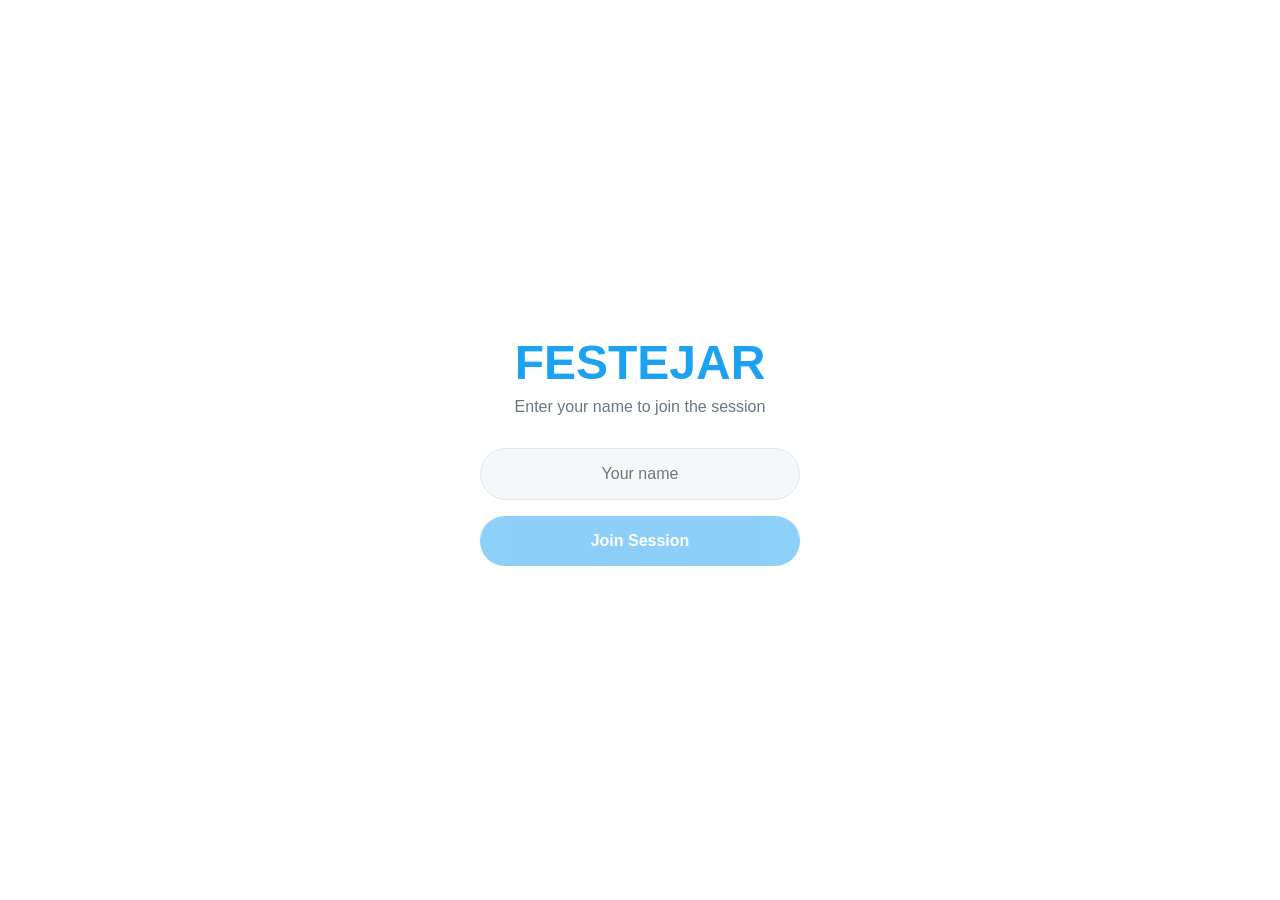
==== commit a7a000a2: "Add playlist import flow" ====
--- a/apps/host/src-tauri/remote-ui/index.html
+++ b/apps/host/src-tauri/remote-ui/index.html
@@ -4,7 +4,7 @@
 <head>
     <meta charset="UTF-8">
     <meta name="viewport" content="width=device-width, initial-scale=1.0, user-scalable=no">
-    <title>KaraokeNatin Remote</title>
+    <title>FESTEJAR Remote</title>
     <!-- Fonts: no internet dependency. 'Inter' is used when installed locally;
          otherwise this degrades to the platform's native UI font stack. -->
     <script src="/vendor/lucide-1.27.0.min.js"></script>
@@ -316,6 +316,79 @@
             background: var(--accent-hover);
         }
 
+        .control-btn:disabled {
+            opacity: 0.35;
+            cursor: not-allowed;
+            transform: none;
+        }
+
+        .control-btn:disabled:hover {
+            background: var(--bg-secondary);
+            transform: none;
+        }
+
+        .control-btn.primary:disabled:hover {
+            background: var(--accent);
+        }
+
+        .singer-mirror {
+            padding: 18px 0;
+            border-bottom: 1px solid var(--border);
+        }
+
+        .singer-mirror-header {
+            display: flex;
+            align-items: center;
+            justify-content: space-between;
+            gap: 12px;
+            margin-bottom: 12px;
+        }
+
+        .singer-mirror-title {
+            font-size: 13px;
+            font-weight: 700;
+            color: var(--text-secondary);
+            text-transform: uppercase;
+        }
+
+        .singer-mirror-toggle {
+            display: inline-flex;
+            align-items: center;
+            gap: 8px;
+            color: var(--text-secondary);
+            font-size: 13px;
+            cursor: pointer;
+            user-select: none;
+        }
+
+        .singer-mirror-toggle input {
+            accent-color: var(--accent);
+        }
+
+        .singer-mirror-frame {
+            width: 100%;
+            aspect-ratio: 16 / 9;
+            background: #000;
+            border-radius: 10px;
+            overflow: hidden;
+        }
+
+        .singer-mirror-frame iframe {
+            width: 100%;
+            height: 100%;
+            border: 0;
+            display: block;
+        }
+
+        .singer-mirror-empty {
+            padding: 18px;
+            border-radius: 10px;
+            background: var(--bg-secondary);
+            color: var(--text-secondary);
+            font-size: 13px;
+            text-align: center;
+        }
+
         /* Volume Slider */
         .volume-control {
             display: flex;
@@ -404,6 +477,26 @@
 
         .search-btn:hover {
             background: var(--accent-hover);
+        }
+
+        .search-options {
+            display: flex;
+            align-items: center;
+            margin-top: 10px;
+        }
+
+        .search-mode-toggle {
+            display: flex;
+            align-items: center;
+            gap: 8px;
+            color: var(--text-secondary);
+            font-size: 13px;
+            cursor: pointer;
+            user-select: none;
+        }
+
+        .search-mode-toggle input {
+            accent-color: var(--accent);
         }
 
         /* Search Results */
@@ -1155,16 +1248,31 @@
     <script src="/vendor/peerjs-1.5.5.min.js"></script>
     <script src="/vendor/qrcodejs-1.0.0.min.js"></script>
     <script>
+        function getOrCreateClientKey() {
+            const stored = localStorage.getItem('karaoke_client_key');
+            if (stored) return stored;
+            const next = window.crypto && typeof window.crypto.randomUUID === 'function'
+                ? window.crypto.randomUUID()
+                : `client-${Date.now().toString(36)}-${Math.random().toString(36).slice(2)}`;
+            localStorage.setItem('karaoke_client_key', next);
+            return next;
+        }
+
         // State
         let state = {
-            screen: 'join', // 'join', 'loading', 'connected', 'disconnected'
+            screen: 'join', // 'join', 'loading', 'waiting', 'connected', 'disconnected'
             username: localStorage.getItem('karaoke_username') || '',
+            clientKey: getOrCreateClientKey(),
             activeTab: 'playing', // 'playing', 'search', 'queue', 'playlist'
             roomState: null,
             searchQuery: '',
             searchResults: [],
             searching: false,
             isInputFocused: false,
+            karaokeOnly: localStorage.getItem('karaoke_search_karaoke_only') !== 'false',
+            singerMirrorEnabled: localStorage.getItem('karaoke_singer_mirror_enabled') === 'true',
+            guestsCanInvite: true,
+            guestsCanReorderQueue: false,
             theme: window.matchMedia('(prefers-color-scheme: light)').matches ? 'light' : 'dark',
             addedSongs: new Set(),
             loadingActions: new Set(),
@@ -1177,7 +1285,7 @@
             isInAppRemote: new URLSearchParams(window.location.search).get('mode') === 'inapp',
             // Join token from the QR URL (?t=...). The signaling server verifies
             // this on every JOIN_ROOM, so a guest arriving without it is rejected.
-            joinToken: new URLSearchParams(window.location.search).get('t') || '',
+            joinToken: new URLSearchParams(window.location.search).get('t') || localStorage.getItem('karaoke_join_token') || '',
             // Local Library (from Native App)
             localPlaylists: [],
             activeLocalCollectionIdx: 0,
@@ -1190,6 +1298,10 @@
         let peer = null;
         let dataConn = null;
         let modalCallback = null;
+        let singerMirrorIframe = null;
+        let singerMirrorVideoId = null;
+        let singerMirrorLastStatus = null;
+        let singerMirrorLastSeekSecond = null;
 
         // Theme
         function initTheme() {
@@ -1255,29 +1367,75 @@
 
         function render() {
             const app = $('#app');
+            const focusSnapshot = getFocusSnapshot();
 
             if (state.screen === 'join') {
                 app.innerHTML = renderJoinScreen();
+                restoreFocus(focusSnapshot);
+                syncSingerMirror();
                 return;
             }
 
             if (state.screen === 'loading') {
                 app.innerHTML = renderLoadingScreen();
+                restoreFocus(focusSnapshot);
+                syncSingerMirror();
+                return;
+            }
+
+            if (state.screen === 'waiting') {
+                app.innerHTML = renderWaitingScreen();
+                restoreFocus(focusSnapshot);
+                syncSingerMirror();
                 return;
             }
 
             if (state.screen === 'disconnected') {
                 app.innerHTML = renderDisconnectedScreen();
+                restoreFocus(focusSnapshot);
+                syncSingerMirror();
                 return;
             }
 
             app.innerHTML = renderMainScreen();
+            restoreFocus(focusSnapshot);
+            requestAnimationFrame(syncSingerMirror);
+        }
+
+        function getFocusSnapshot() {
+            const el = document.activeElement;
+            if (!el || !el.id || !['INPUT', 'TEXTAREA'].includes(el.tagName)) return null;
+            return {
+                id: el.id,
+                start: typeof el.selectionStart === 'number' ? el.selectionStart : null,
+                end: typeof el.selectionEnd === 'number' ? el.selectionEnd : null
+            };
+        }
+
+        function restoreFocus(snapshot) {
+            if (!snapshot) return;
+            requestAnimationFrame(() => {
+                const el = document.getElementById(snapshot.id);
+                if (!el || typeof el.focus !== 'function') return;
+                try {
+                    el.focus({ preventScroll: true });
+                } catch (_) {
+                    el.focus();
+                }
+                if (
+                    typeof el.setSelectionRange === 'function' &&
+                    snapshot.start !== null &&
+                    snapshot.end !== null
+                ) {
+                    el.setSelectionRange(snapshot.start, snapshot.end);
+                }
+            });
         }
 
         function renderJoinScreen() {
             return `
                 <div class="join-screen">
-                    <div class="join-logo">KaraokeNatin</div>
+                    <div class="join-logo">FESTEJAR</div>
                     <p class="join-subtitle">Enter your name to join the session</p>
                     <form class="join-form" onsubmit="handleJoin(event)">
                         <input 
@@ -1307,6 +1465,18 @@
             `;
         }
 
+        function renderWaitingScreen() {
+            return `
+                <div class="loading">
+                    <div class="spinner"></div>
+                    <p>En sala de espera</p>
+                    <p style="margin-top: 8px; max-width: 280px; color: var(--text-secondary); font-size: 14px; line-height: 1.4;">
+                        Esperando confirmación del KJ.
+                    </p>
+                </div>
+            `;
+        }
+
         function renderDisconnectedScreen() {
             return `
                 <div class="disconnected-screen">
@@ -1335,16 +1505,18 @@
             return `
                 <header class="header">
                     <div class="header-left">
-                        <span class="logo">KaraokeNatin</span>
+                        <span class="logo">FESTEJAR</span>
                         <div class="connection-status">
                             <span class="status-dot"></span>
                             <span>${state.username}</span>
                         </div>
                     </div>
                     <div class="header-actions">
+                        ${state.guestsCanInvite ? `
                         <button class="icon-btn" onclick="showInviteQR()" title="Invite friends">
                             ${icons.userPlus}
                         </button>
+                        ` : ''}
                         <button class="icon-btn" onclick="toggleTheme()" title="Toggle theme">
                             ${state.theme === 'dark' ? icons.sun : icons.moon}
                         </button>
@@ -1378,11 +1550,30 @@
             <footer class="yt-footer">
                 Videos are played via YouTube embedding. All videos are subject to YouTube's <a href="https://www.youtube.com/t/terms" target="_blank" rel="noopener">Terms of Service</a>.
             </footer>
-        `;
+        `; 
+        }
+
+        function normalizeName(name) {
+            return (name || '').trim().toLocaleLowerCase();
+        }
+
+        function canControlCurrentSong(currentSong) {
+            return !!currentSong && normalizeName(currentSong.addedBy) === normalizeName(state.username);
+        }
+
+        function canControlTransport() {
+            return canControlCurrentSong(state.roomState?.player?.currentSong) ||
+                state.guestsCanReorderQueue === true;
         }
 
         function renderPlayingTab(currentSong, player, isPlaying) {
             const queue = state.roomState?.queue || [];
+            const canReorderQueue = state.guestsCanReorderQueue === true;
+            const canControl = canControlTransport();
+            const controlDisabledTitle = canReorderQueue
+                ? 'Vice-KJ control'
+                : 'Only the singer or a Vice-KJ can control this song';
+            const reorderDisabledTitle = canReorderQueue ? '' : 'El KJ no permite cambiar el orden';
             return `
             <section class="now-playing">
                 ${currentSong ? `
@@ -1403,10 +1594,10 @@
                 </section>
 
             <section class="controls">
-                <button class="control-btn primary" onclick="togglePlayPause()" title="${isPlaying ? 'Pause' : 'Play'}" id="play-pause-btn">
+                <button class="control-btn primary" onclick="togglePlayPause()" title="${canControl ? (isPlaying ? 'Pause' : 'Play') : controlDisabledTitle}" id="play-pause-btn" ${canControl ? '' : 'disabled'}>
                     ${isPlaying ? icons.pause : icons.play}
                 </button>
-                <button class="control-btn" onclick="skipSong()" title="Skip">
+                <button class="control-btn" onclick="skipSong()" title="${canControl ? 'Skip' : controlDisabledTitle}" ${canControl ? '' : 'disabled'}>
                     ${icons.skipForward}
                 </button>
             </section>
@@ -1420,6 +1611,8 @@
                             ${queue.map((song, i) => {
                 const isAnyMoveLoading = ['up', 'down'].some(d => state.loadingActions.has('move_' + song.id + '_' + d));
                 const isRemoveLoading = state.loadingActions.has('rmq_' + song.id);
+                const disableMoveUp = !canReorderQueue || i === 0 || isAnyMoveLoading;
+                const disableMoveDown = !canReorderQueue || i === queue.length - 1 || isAnyMoveLoading;
                 return `
                                 <div class="queue-item-mini${isRemoveLoading ? ' removing' : ''}">
                                     <div class="queue-number">${i + 1}</div>
@@ -1429,10 +1622,10 @@
                                         <div class="queue-meta">${escapeHtml(song.addedBy || 'Guest')}</div>
                                     </div>
                                     <div class="queue-actions-mini${isAnyMoveLoading ? ' loading' : ''}">
-                                        <button class="queue-action-btn-mini" onclick="moveQueueItem('${song.id}', 'up')" title="Move up" ${i === 0 || isAnyMoveLoading ? 'disabled' : ''}>
+                                        <button class="queue-action-btn-mini" onclick="moveQueueItem('${song.id}', 'up')" title="${canReorderQueue ? 'Move up' : reorderDisabledTitle}" ${disableMoveUp ? 'disabled' : ''}>
                                             ${icons.chevronUp}
                                         </button>
-                                        <button class="queue-action-btn-mini" onclick="moveQueueItem('${song.id}', 'down')" title="Move down" ${i === queue.length - 1 || isAnyMoveLoading ? 'disabled' : ''}>
+                                        <button class="queue-action-btn-mini" onclick="moveQueueItem('${song.id}', 'down')" title="${canReorderQueue ? 'Move down' : reorderDisabledTitle}" ${disableMoveDown ? 'disabled' : ''}>
                                             ${icons.chevronDown}
                                         </button>
                                         <button class="queue-action-btn-mini" onclick="shareSongLink('${song.youtubeId}')" title="Compartir">
@@ -1449,6 +1642,111 @@
                 ` : ''
                 }
         `;
+        }
+
+        function renderSingerMirror(currentSong, player) {
+            if (!currentSong || !canControlCurrentSong(currentSong)) return '';
+            const isEnabled = state.singerMirrorEnabled;
+            return `
+                <section class="singer-mirror">
+                    <div class="singer-mirror-header">
+                        <div class="singer-mirror-title">Mi pantalla</div>
+                        <label class="singer-mirror-toggle">
+                            <input
+                                type="checkbox"
+                                ${isEnabled ? 'checked' : ''}
+                                onchange="setSingerMirrorEnabled(this.checked)"
+                            >
+                            <span>Video/letra</span>
+                        </label>
+                    </div>
+                    ${isEnabled ? `
+                        <div
+                            id="singer-mirror-slot"
+                            class="singer-mirror-frame"
+                            data-video-id="${escapeHtml(currentSong.youtubeId)}"
+                            data-status="${escapeHtml(player.status || 'idle')}"
+                            data-current-time="${Number(player.currentTime || 0)}"
+                        ></div>
+                    ` : `
+                        <div class="singer-mirror-empty">Mirror apagado</div>
+                    `}
+                </section>
+            `;
+        }
+
+        function setSingerMirrorEnabled(value) {
+            state.singerMirrorEnabled = value;
+            localStorage.setItem('karaoke_singer_mirror_enabled', value ? 'true' : 'false');
+            if (!value) teardownSingerMirror();
+            render();
+        }
+
+        function syncSingerMirror() {
+            const slot = document.getElementById('singer-mirror-slot');
+            const currentSong = state.roomState?.player?.currentSong;
+            const player = state.roomState?.player || {};
+
+            if (
+                !slot ||
+                !state.singerMirrorEnabled ||
+                !currentSong ||
+                !canControlCurrentSong(currentSong)
+            ) {
+                teardownSingerMirror();
+                return;
+            }
+
+            const videoId = currentSong.youtubeId;
+            if (!singerMirrorIframe || singerMirrorVideoId !== videoId || !slot.contains(singerMirrorIframe)) {
+                slot.innerHTML = '';
+                singerMirrorIframe = document.createElement('iframe');
+                singerMirrorVideoId = videoId;
+                singerMirrorLastStatus = null;
+                singerMirrorLastSeekSecond = null;
+                const start = Math.max(0, Math.floor(Number(player.currentTime || 0)));
+                const origin = encodeURIComponent(window.location.origin);
+                singerMirrorIframe.allow = 'autoplay; encrypted-media; picture-in-picture';
+                singerMirrorIframe.allowFullscreen = true;
+                singerMirrorIframe.src = `https://www.youtube.com/embed/${encodeURIComponent(videoId)}?enablejsapi=1&playsinline=1&rel=0&modestbranding=1&controls=0&mute=1&origin=${origin}&start=${start}`;
+                slot.appendChild(singerMirrorIframe);
+                window.setTimeout(() => postSingerMirrorCommand('mute'), 600);
+            }
+
+            const currentTime = Math.max(0, Math.floor(Number(player.currentTime || 0)));
+            const status = player.status || 'idle';
+            const shouldSeek = singerMirrorLastSeekSecond === null ||
+                Math.abs(currentTime - singerMirrorLastSeekSecond) >= 5;
+
+            if (shouldSeek) {
+                postSingerMirrorCommand('seekTo', [currentTime, true]);
+                singerMirrorLastSeekSecond = currentTime;
+            }
+
+            if (status !== singerMirrorLastStatus) {
+                if (status === 'playing' || status === 'loading') {
+                    postSingerMirrorCommand('playVideo');
+                } else {
+                    postSingerMirrorCommand('pauseVideo');
+                }
+                singerMirrorLastStatus = status;
+            }
+        }
+
+        function postSingerMirrorCommand(func, args = []) {
+            if (!singerMirrorIframe?.contentWindow) return;
+            singerMirrorIframe.contentWindow.postMessage(JSON.stringify({
+                event: 'command',
+                func,
+                args,
+            }), '*');
+        }
+
+        function teardownSingerMirror() {
+            singerMirrorIframe = null;
+            singerMirrorVideoId = null;
+            singerMirrorLastStatus = null;
+            singerMirrorLastSeekSecond = null;
         }
 
         function renderSearchTab() {
@@ -1469,6 +1767,16 @@
                             Search
                         </button>
                 </form>
+                <div class="search-options">
+                    <label class="search-mode-toggle">
+                        <input
+                            type="checkbox"
+                            ${state.karaokeOnly ? 'checked' : ''}
+                            onchange="setKaraokeOnly(this.checked)"
+                        >
+                        <span>Solo versiones karaoke</span>
+                    </label>
+                </div>
                 </section>
 
             ${state.searching ? `
@@ -1560,11 +1868,16 @@
             `;
             }
 
+            const canReorderQueue = state.guestsCanReorderQueue === true;
+            const reorderDisabledTitle = canReorderQueue ? '' : 'El KJ no permite cambiar el orden';
+
             return `
             <section class="queue-list">
                 ${queue.map((song, i) => {
                 const isAnyMoveLoading = ['up', 'down'].some(d => state.loadingActions.has('move_' + song.id + '_' + d));
                 const isRemoveLoading = state.loadingActions.has('rmq_' + song.id);
+                const disableMoveUp = !canReorderQueue || i === 0 || isAnyMoveLoading;
+                const disableMoveDown = !canReorderQueue || i === queue.length - 1 || isAnyMoveLoading;
                 return `
                         <div class="queue-item${isRemoveLoading ? ' removing' : ''}">
                             <div class="queue-number">${i + 1}</div>
@@ -1574,10 +1887,10 @@
                                 <div class="queue-meta">${escapeHtml(song.addedBy || 'Guest')}</div>
                             </div>
                             <div class="queue-actions${isAnyMoveLoading ? ' actions-loading' : ''}">
-                                <button class="queue-action-btn" onclick="moveQueueItem('${song.id}', 'up')" title="Move up" ${isAnyMoveLoading ? 'disabled' : ''}>
+                                <button class="queue-action-btn" onclick="moveQueueItem('${song.id}', 'up')" title="${canReorderQueue ? 'Move up' : reorderDisabledTitle}" ${disableMoveUp ? 'disabled' : ''}>
                                     ${icons.chevronUp}
                                 </button>
-                                <button class="queue-action-btn" onclick="moveQueueItem('${song.id}', 'down')" title="Move down" ${isAnyMoveLoading ? 'disabled' : ''}>
+                                <button class="queue-action-btn" onclick="moveQueueItem('${song.id}', 'down')" title="${canReorderQueue ? 'Move down' : reorderDisabledTitle}" ${disableMoveDown ? 'disabled' : ''}>
                                     ${icons.chevronDown}
                                 </button>
                                 <button class="queue-action-btn" onclick="shareSongLink('${song.youtubeId}')" title="Compartir">
@@ -1598,7 +1911,7 @@
             const downloadNote = !state.isInAppRemote ? `
             <div class="playlist-web-note">
                     <svg xmlns="http://www.w3.org/2000/svg" width="16" height="16" viewBox="0 0 24 24" fill="none" stroke="currentColor" stroke-width="2" stroke-linecap="round" stroke-linejoin="round"><circle cx="12" cy="12" r="10"></circle><line x1="12" y1="16" x2="12" y2="12"></line><line x1="12" y1="8" x2="12.01" y2="8"></line></svg>
-                    <span>Personal Playlists are not available in Web Remote. Download the app <a href="https://noju.pythonanywhere.com/karaokenatin/" target="_blank" rel="noopener">here</a>.</span>
+                    <span>Personal Playlists are not available in Web Remote. Download FESTEJAR from the project page.</span>
                 </div>
             ` : '';
 
@@ -1759,7 +2072,7 @@
                             <p style="font-size: 14px;">${state.librarySearchQuery ? 'No matches found' : 'No songs in this collection'}</p>
                         </div>
                     ` : songs.map((song) => {
-                const isLib2QueueLoading = state.loadingActions.has('lib2q_' + song.id + ' ');
+                const isLib2QueueLoading = state.loadingActions.has('lib2q_' + song.id);
                 return `
                         <div class="queue-item">
                             <img class="queue-thumb" src="${song.thumbnailUrl || `https://i.ytimg.com/vi/${song.youtubeId}/hqdefault.jpg`}" alt="">
@@ -1789,6 +2102,9 @@
             if (name) {
                 state.username = name;
                 localStorage.setItem('karaoke_username', name);
+                if (state.joinToken) {
+                    localStorage.setItem('karaoke_join_token', state.joinToken);
+                }
                 state.screen = 'loading';
                 render();
                 initConnection();
@@ -1797,6 +2113,12 @@
 
         function setTab(tab) {
             state.activeTab = tab;
+            render();
+        }
+
+        function setKaraokeOnly(value) {
+            state.karaokeOnly = value;
+            localStorage.setItem('karaoke_search_karaoke_only', value ? 'true' : 'false');
             render();
         }
 
@@ -1810,16 +2132,21 @@
                 state.searchResults = [];
                 state.addedSongs.clear(); // Clear added songs when doing a new search
                 render();
-                sendCommand({ type: 'SEARCH', query: query, limit: 8 });
+                sendCommand({ type: 'SEARCH', query: query, limit: 8, karaokeOnly: state.karaokeOnly });
             }
         }
 
         function addFromSearch(url) {
-            const actionKey = `queue_${url} `;
+            const actionKey = `queue_${url}`;
             if (state.loadingActions.has(actionKey)) return; // Prevent double-click
+            const result = state.searchResults.find(r => r.url === url);
+            if (!result) {
+                showToast('Song result expired');
+                return;
+            }
             state.loadingActions.add(actionKey);
             render();
-            sendCommand({ type: 'ADD_SONG', youtubeUrl: url, addedBy: state.username });
+            sendCommand({ type: 'ADD_SEARCH_RESULT', result, addedBy: state.username });
             // Loading state will be cleared on STATE_UPDATE
         }
 
@@ -1829,7 +2156,7 @@
             const playlists = rs.playlists || [];
             const collectionId = playlists.length > 0 ? playlists[state.activeCollectionIdx || 0].id : null;
             if (!collectionId) { showToast('No playlist available', 'error'); return; }
-            const actionKey = `playlist_${url} `;
+            const actionKey = `playlist_${url}`;
             if (state.loadingActions.has(actionKey)) return;
             state.loadingActions.add(actionKey);
             render();
@@ -1837,7 +2164,7 @@
         }
 
         function playlistToQueue(collectionId, songId) {
-            const actionKey = `p2q_${songId} `;
+            const actionKey = `p2q_${songId}`;
             if (state.loadingActions.has(actionKey)) return;
             state.loadingActions.add(actionKey);
             render();
@@ -1845,7 +2172,7 @@
         }
 
         function removeFromPlaylist(collectionId, songId) {
-            const actionKey = `rmpl_${songId} `;
+            const actionKey = `rmpl_${songId}`;
             if (state.loadingActions.has(actionKey)) return;
             state.loadingActions.add(actionKey);
             render();
@@ -1899,7 +2226,7 @@
         }
 
         function libraryToQueue(songId, youtubeUrl) {
-            const actionKey = `lib2q_${songId} `;
+            const actionKey = `lib2q_${songId}`;
             if (state.loadingActions.has(actionKey)) return;
             state.loadingActions.add(actionKey);
             render();
@@ -1933,7 +2260,11 @@
         }
 
         function moveQueueItem(songId, direction) {
-            const actionKey = `move_${songId}_${direction} `;
+            if (!state.guestsCanReorderQueue) {
+                showToast('El KJ no permite cambiar el orden de la cola');
+                return;
+            }
+            const actionKey = `move_${songId}_${direction}`;
             if (state.loadingActions.has(actionKey)) return;
             state.loadingActions.add(actionKey);
             render();
@@ -1945,7 +2276,7 @@
         }
 
         function removeFromQueue(songId) {
-            const actionKey = `rmq_${songId} `;
+            const actionKey = `rmq_${songId}`;
             if (state.loadingActions.has(actionKey)) return;
             state.loadingActions.add(actionKey);
             render();
@@ -1954,6 +2285,10 @@
 
         function togglePlayPause() {
             if (!state.roomState) return;
+            if (!canControlTransport()) {
+                showToast('Solo el cantante o un Vice-KJ puede controlar esta cancion');
+                return;
+            }
             const isPlaying = state.roomState.player.status === 'playing';
             // Optimistically update local state immediately
             state.roomState.player.status = isPlaying ? 'paused' : 'playing';
@@ -1962,10 +2297,18 @@
         }
 
         function skipSong() {
+            if (!canControlTransport()) {
+                showToast('Solo el cantante o un Vice-KJ puede controlar esta cancion');
+                return;
+            }
             sendCommand({ type: 'SKIP' });
         }
 
         function showInviteQR() {
+            if (!state.guestsCanInvite) {
+                showToast('El KJ ha desactivado las invitaciones');
+                return;
+            }
             // Get the current URL (the remote UI URL) which others can use to join
             const inviteUrl = window.location.href;
             showModal('Invite Friends', `
@@ -2226,7 +2569,7 @@
             socket.on('disconnect', () => {
                 if (isStale()) return;
                 console.log('[Remote] Socket disconnected');
-                if (state.screen === 'connected') {
+                if (state.screen === 'connected' || state.screen === 'waiting') {
                     scheduleReconnect();
                 }
             });
@@ -2305,12 +2648,13 @@
                     if (isStale()) return;
                     const wasReconnecting = state.reconnectAttempts > 0;
                     console.log('[Remote] Connected to host!');
-                    state.screen = 'connected';
+                    state.screen = 'waiting';
                     state.reconnectAttempts = 0;
                     state.reconnecting = false;
                     isConnecting = false;
                     render();
-                    showToast(wasReconnecting ? 'Reconnected!' : 'Connected!');
+                    sendCommand({ type: 'SET_DISPLAY_NAME', name: state.username, clientKey: state.clientKey });
+                    showToast(wasReconnecting ? 'Reconnected!' : 'Esperando confirmacion del KJ');
                 });
 
                 dataConn.on('data', (data) => {
@@ -2328,7 +2672,41 @@
                             // first full STATE_UPDATE arrives on connect.
                             return;
                         }
+                        const previousSongId = state.roomState?.player?.currentSong?.id || null;
                         state.roomState = { ...state.roomState, ...(data.patch || {}) };
+                        const nextSong = state.roomState?.player?.currentSong;
+                        const canMirrorWithoutRender = state.activeTab === 'playing' &&
+                            state.singerMirrorEnabled &&
+                            previousSongId === (nextSong?.id || null) &&
+                            !!nextSong &&
+                            canControlCurrentSong(nextSong);
+                        if (canMirrorWithoutRender) {
+                            syncSingerMirror();
+                            return;
+                        }
+                        render();
+                        return;
+                    }
+
+                    if (data.type === 'SESSION_SETTINGS') {
+                        state.guestsCanInvite = data.guestsCanInvite !== false;
+                        state.guestsCanReorderQueue = data.guestsCanReorderQueue === true;
+                        render();
+                        return;
+                    }
+
+                    if (data.type === 'WAITING_APPROVAL') {
+                        state.screen = 'waiting';
+                        render();
+                        return;
+                    }
+
+                    if (data.type === 'DISCONNECT') {
+                        showToast(data.message || 'Disconnected by host');
+                        cleanup();
+                        state.screen = 'disconnected';
+                        state.reconnecting = false;
+                        isConnecting = false;
                         render();
                         return;
                     }
@@ -2372,9 +2750,12 @@
                         }
 
                         state.roomState = newState;
+                        state.screen = 'connected';
                         // Skip render if user is typing to prevent input disruption
                         if (!state.isInputFocused) {
                             render();
+                        } else {
+                            syncSingerMirror();
                         }
                     } else if (data.type === 'SEARCH_RESULTS') {
                         state.searching = false;
@@ -2390,7 +2771,7 @@
                 dataConn.on('close', () => {
                     if (isStale()) return;
                     console.log('[Remote] Data connection closed');
-                    if (state.screen === 'connected') {
+                    if (state.screen === 'connected' || state.screen === 'waiting') {
                         scheduleReconnect();
                     }
                 });
@@ -2450,7 +2831,14 @@
             }
         }, 2000);
 
-        render();
+        if (state.username.trim() && state.joinToken) {
+            localStorage.setItem('karaoke_join_token', state.joinToken);
+            state.screen = 'loading';
+            render();
+            initConnection();
+        } else {
+            render();
+        }
     </script>
 </body>
 
